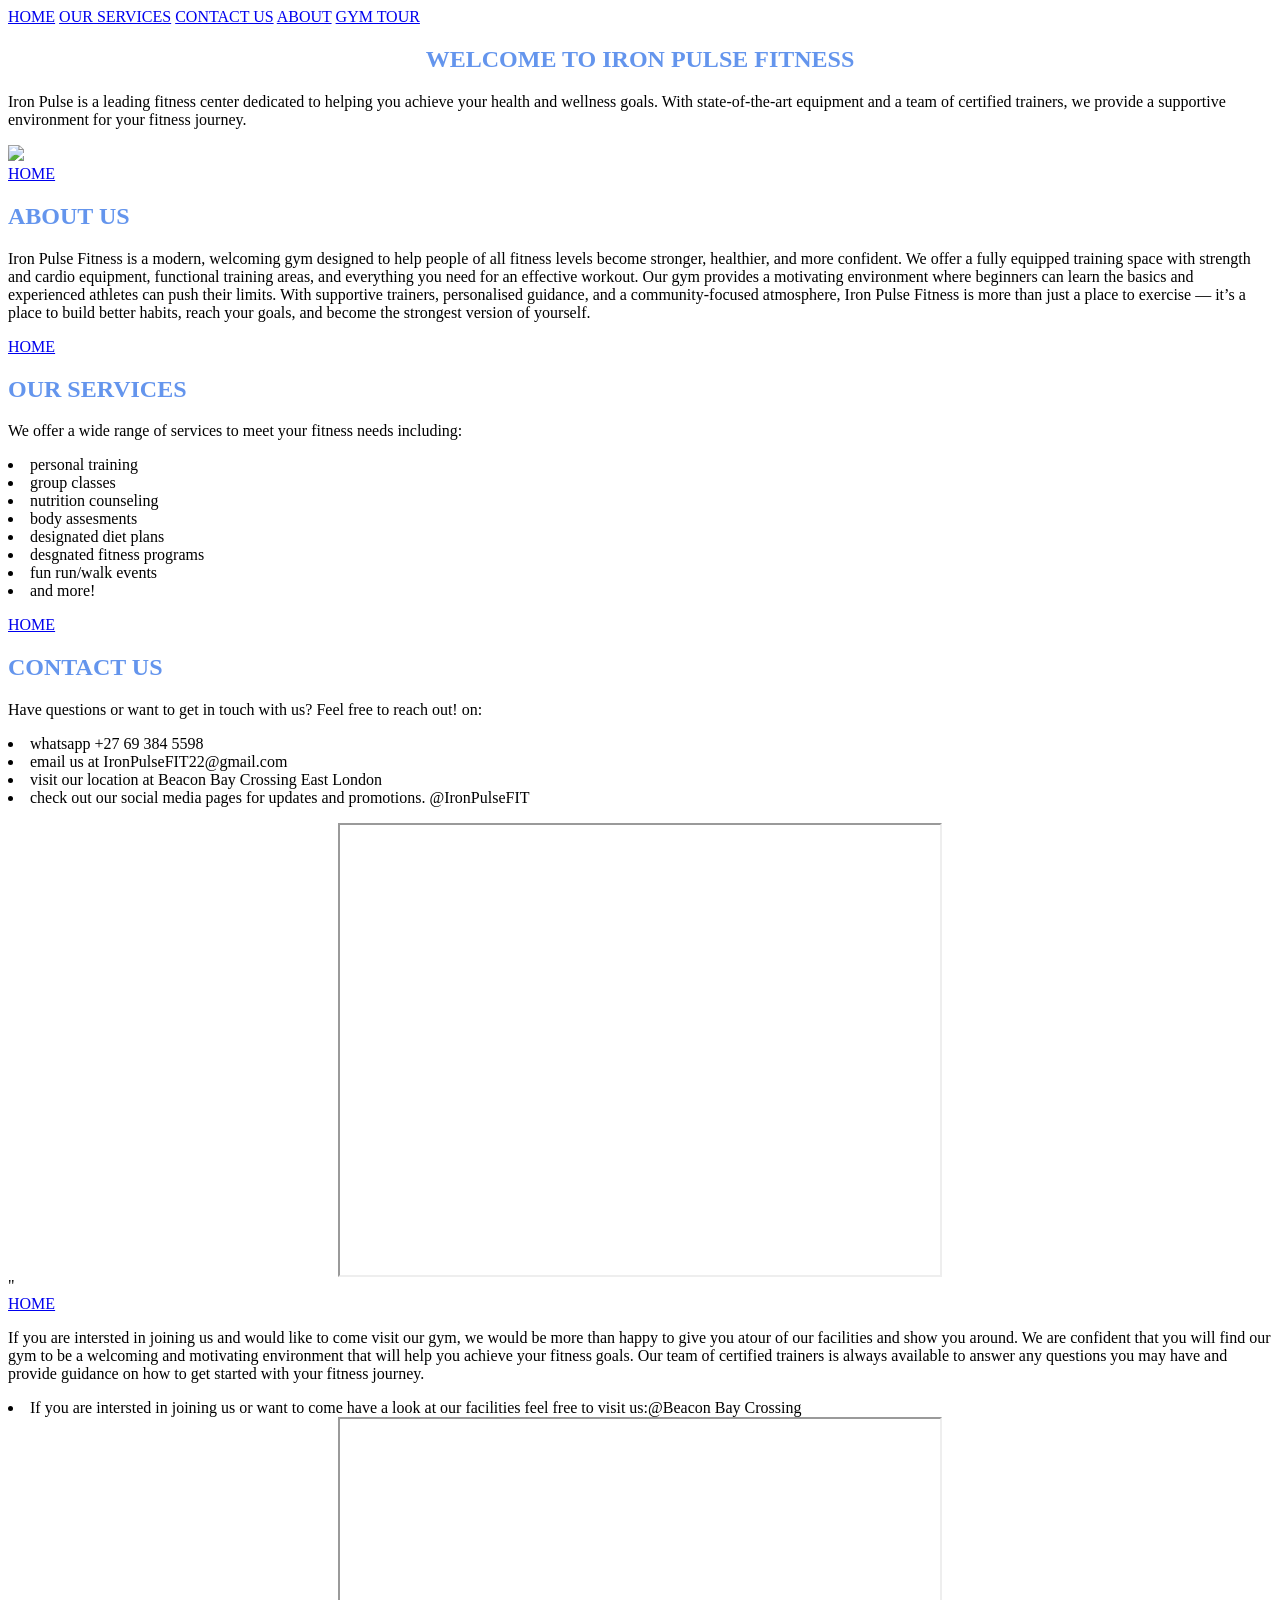
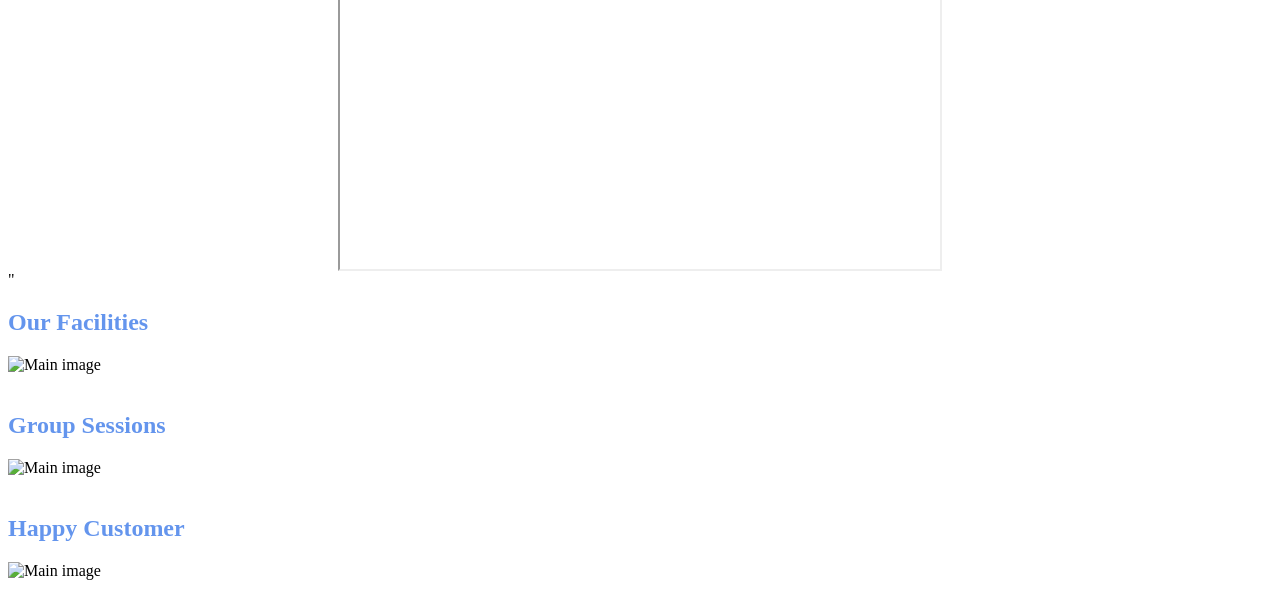
==== index.html @ a39a0e3c "added files and folders" ====
<!DOCTYPE html>
<html lang="en">
<head>
    <meta charset="UTF-8">
    <meta name="viewport" content="width=device-width, initial-scale=1.0">
    <title>Document</title>
</head>
<body>
    <a href="./Home.html">HOME</a>
        <a href="./Services.html">OUR SERVICES</a>
        <a href="./Contact.html">CONTACT US</a>
        <a href="./ABOUT.html">ABOUT</a>
        <a href="./Gallery.html">GYM TOUR</a>
    </nav>
    </header>
    <!-- Main Section-->
     <main>
        <!--First section-->
        <section>
            <h1 style="color:cornflowerblue; text-align:center;">WELCOME TO IRON PULSE FITNESS</h1>

            <!--THIS IS THE MAIN WELCOME SECTION, WHERE I GIVE A BRIEF INTRODUCTION TO THE GYM-->

            <P>
               Iron Pulse is a leading fitness center dedicated to helping you achieve your health and wellness goals.
               With state-of-the-art equipment and a team of certified trainers,
               we provide a supportive environment for your fitness journey.

            </P>
            
            <!-- THIS IS AN IMAGE SECTION-->

             <img src="./Assets/07-hadkaur_gym-website-design-915x518.jpg">
        </section>

        <a href="./Home.html">HOME</a>

    <!--THIS SECTION IS ABOUT IRON PULSE FITNESS AND A LITTLE MORE INSIGHT ABOUT US-->

    <section>
    <h1 style="color:cornflowerblue; text-align:left;">ABOUT US</h1>
            <p>Iron Pulse Fitness is a modern,
                welcoming gym designed to help people of all fitness levels become stronger, 
                healthier, and more confident. We offer a fully equipped training space with strength and cardio equipment, 
                functional training areas, and everything you need for an effective workout. 
                Our gym provides a motivating environment where beginners can learn the basics 
                and experienced athletes can push their limits. With supportive trainers, 
                personalised guidance, and a community-focused atmosphere, 
                Iron Pulse Fitness is more than just a place to exercise — it’s a place to build better habits, 
                reach your goals, and become the strongest version of yourself.

            </p>
    </section>

              <a href="./Home.html">HOME</a>

    <!--THIS OURE SERVICES SECTION WHERE THE SERVICES THAT THE HAS TO OFFER-->

      <section>
            <h2 style="color:cornflowerblue; text-align:left;">OUR SERVICES</h2>
            <p>We offer a wide range of services to meet your fitness needs
                including:
               <li> personal training</li>
                <li>group classes</li>
                <li>nutrition counseling</li>
                <li>body assesments</li>
                <li>designated diet plans</li>
                <li>desgnated fitness programs</li>
                <li>fun run/walk events</li>
                <li>and more!</li>
                </p>
        </section>

         <a href="./Home.html">HOME</a>

    <!--THIS IS THE CONTACT US SECTION WHERE PEOPLE CAN REACH OUT TO US FOR ANY ASSITANCE OR ENQUIRIES-->
    
     <h2 style="color:cornflowerblue; text-align:left;">CONTACT US</h2>
            <p>Have questions or want to get in touch with us? Feel free to reach out!
               on: 
               <li>whatsapp +27 69 384 5598</li>
               <li>email us at IronPulseFIT22@gmail.com</li>
               <li> visit our location at Beacon Bay Crossing East London</li>
               <li>check out our social media pages for updates and promotions. @IronPulseFIT</li>
            </p>

    <section>
             <iframe style="display: block; block; margin: 0 auto;"src="https://www.google.com/maps/embed?pb=!1m18!1m12!1m3!1d3347.9754800215655!2d27.92615427539147!3d-32.951656772141156!2m3!1f0!2f0!3f0!3m2!1i1024!2i768!4f13.1!3m3!1m2!1s0x1e671ffee28d0d19%3A0x44535fe489efca98!2sBeacon%20Bay%20Crossing!5e0!3m2!1sen!2sza!4v1786691310080!5m2!1sen!2sza"
       width="600" height="450" style="border:0;" allowfullscreen="" loading="lazy"
        referrerpolicy="strict-origin-when-cross-origin"></iframe>"
    </section>
    <body>
    <a href="./Home.html">HOME</a>

    <!--THIS IS THE GALLERY SECTION WHERE WE SHOWCASE OUR FACILITIES AND ACTIVITIES AND SOMEETHING FOR THE CUSTOMERS TO LOOK AT-->
    <!--THIS PICTURE ARE NOT REAL AS THE SCENARIO I CHOSE IS MADE UP-->

    <section> 
      <p>If you are intersted in joining us and would like to come visit our gym, 
         we would be more than happy to give you atour of our facilities and show you around. 
         We are confident that you will find our gym to be a welcoming 
         and motivating environment that will help you achieve your fitness goals. 
         Our team of certified trainers is always available to answer any questions you may have 
         and provide guidance on how to get started with your fitness journey.
      </p>
    </section>

    <li> If you are intersted in joining us or want to come have a look at our facilities feel free to visit us:@Beacon Bay Crossing</li>
  
    <section> 

      <iframe style="display: block; block; margin: 0 auto;"src="https://www.google.com/maps/embed?pb=!1m18!1m12!1m3!1d3347.9754800215655!2d27.92615427539147!3d-32.951656772141156!2m3!1f0!2f0!3f0!3m2!1i1024!2i768!4f13.1!3m3!1m2!1s0x1e671ffee28d0d19%3A0x44535fe489efca98!2sBeacon%20Bay%20Crossing!5e0!3m2!1sen!2sza!4v1786691310080!5m2!1sen!2sza"
       width="600" height="450" style="border:0;" allowfullscreen="" loading="lazy"
        referrerpolicy="strict-origin-when-cross-origin"></iframe>"
    </section>

    <section>

    </section>

    <section>
        <h2 style="color:cornflowerblue; text-align:left;"> Our Facilities</h2>
     <img src="./Assets/gym-pictures-sgt7k4d788zbg9ca.jpg"alt="Main image" width="75%" height="50%">
    </section>
     <br>

     <section>
        <h2 style="color:cornflowerblue; text-align:left;"> Group Sessions</h2>
     <img src="./Assets/istockphoto-1207041834-612x612.jpg"alt="Main image" width="75%" height="50%">
     </section>
</br>

     <section>
        <h2 style="color:cornflowerblue; text-align:left;"> Happy Customer</h2>
     <img src="./Assets/922787-gym-hd-wallpaper-and-background.jpg"alt="Main image" width="75%" height="50%">
     </section>
</br>

    
</body>

        
       
       
    
</body>
</html>
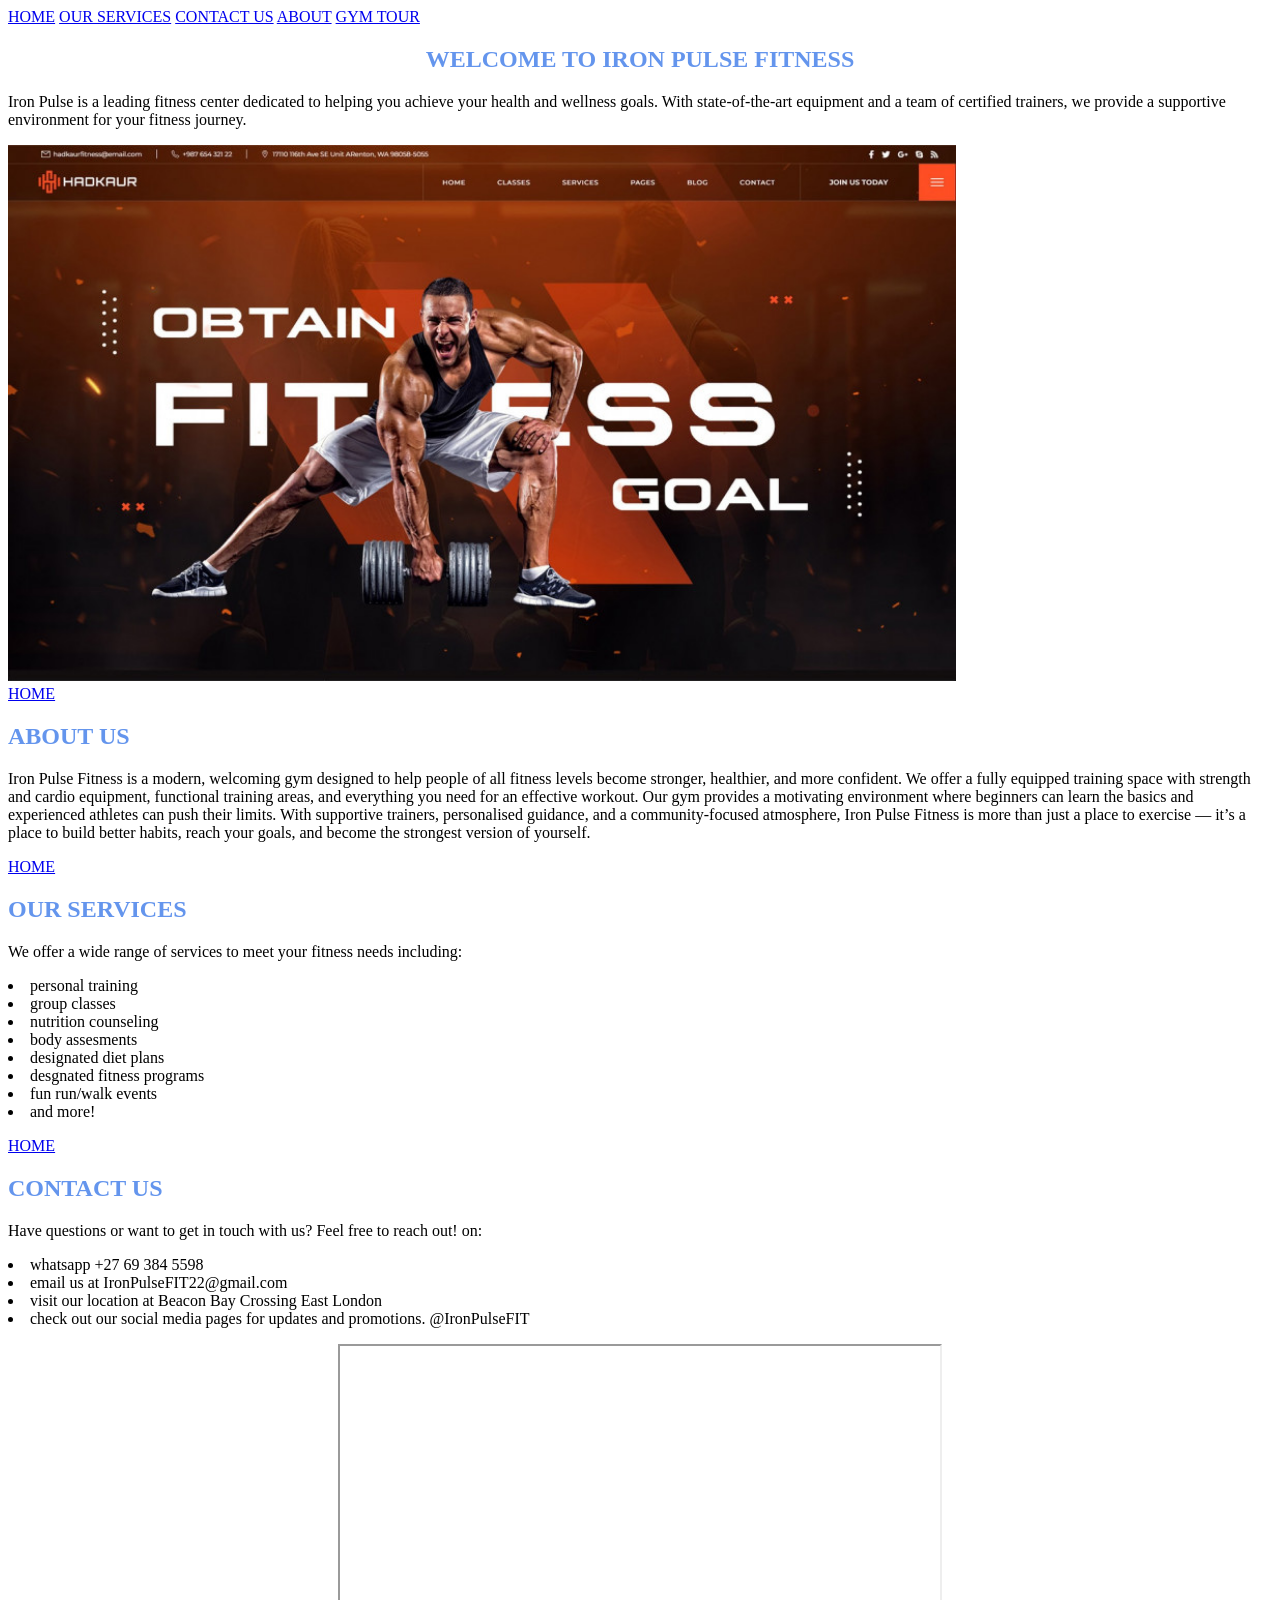
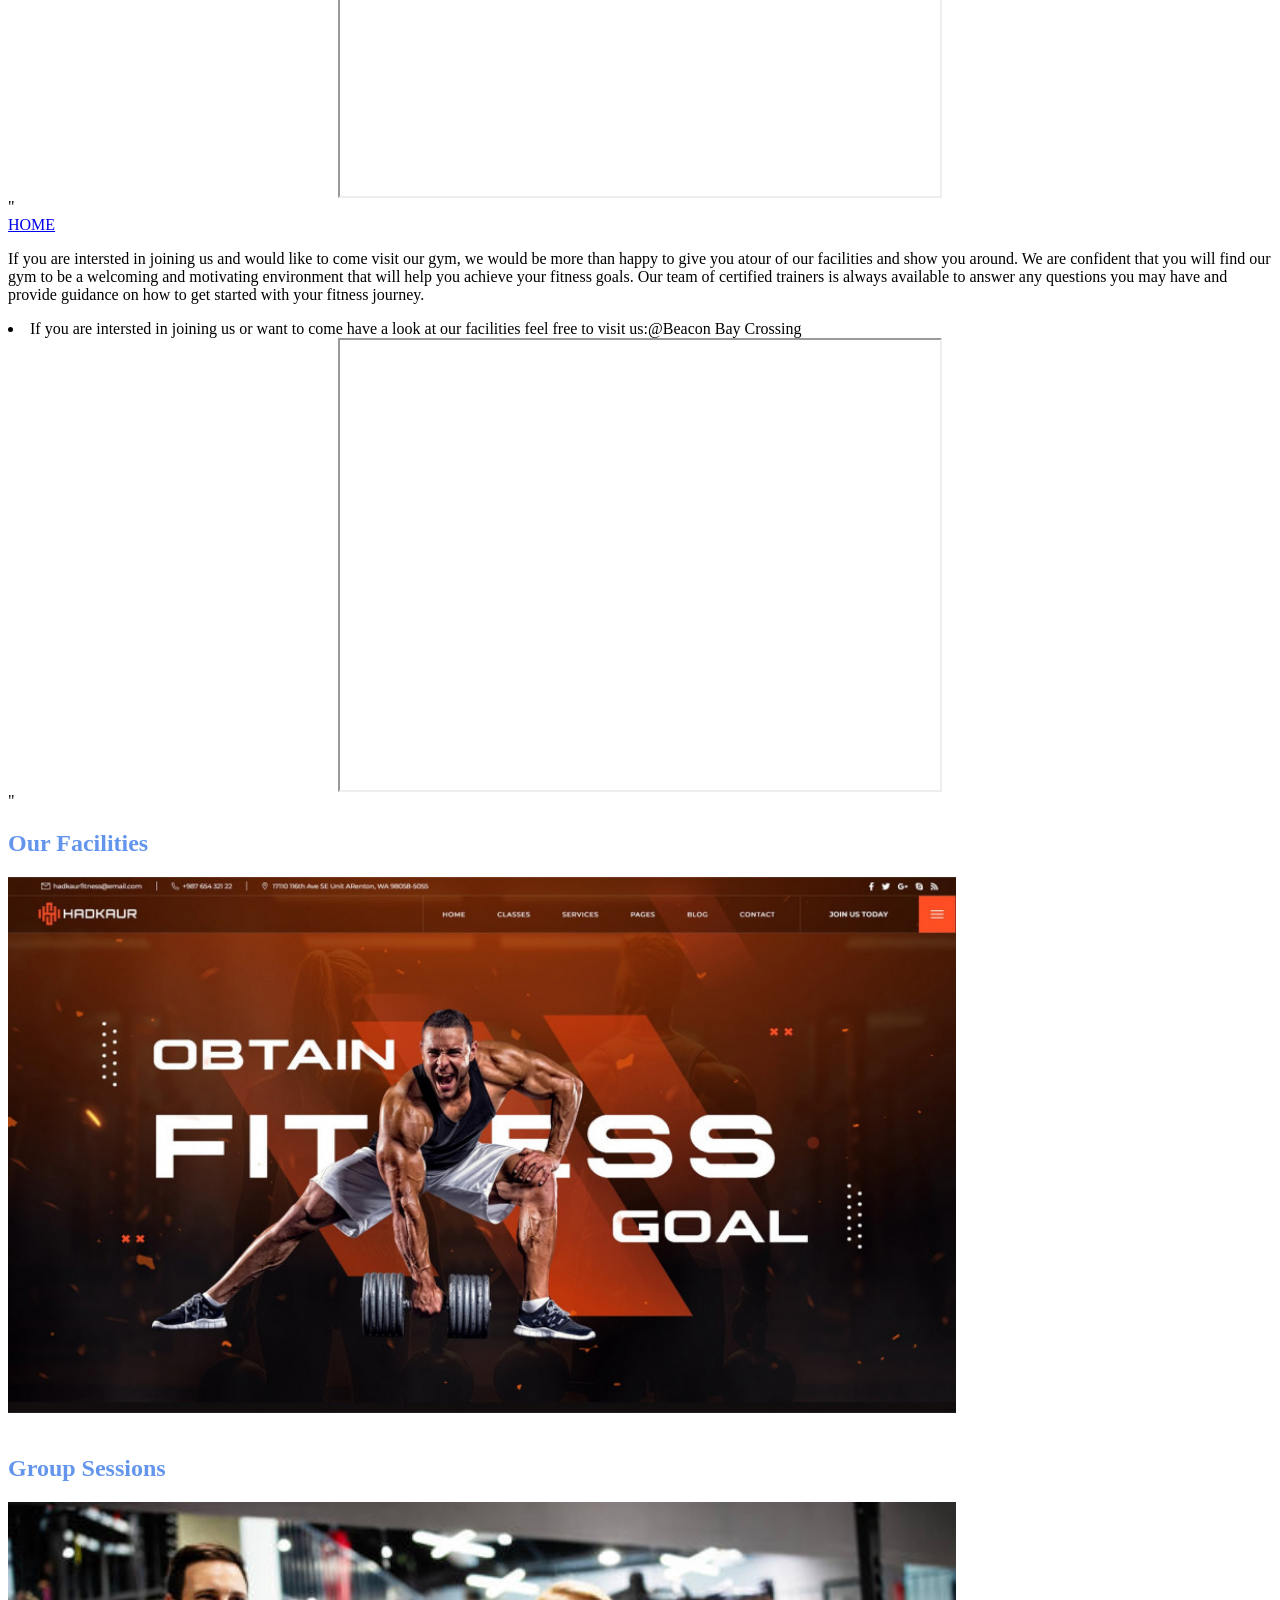
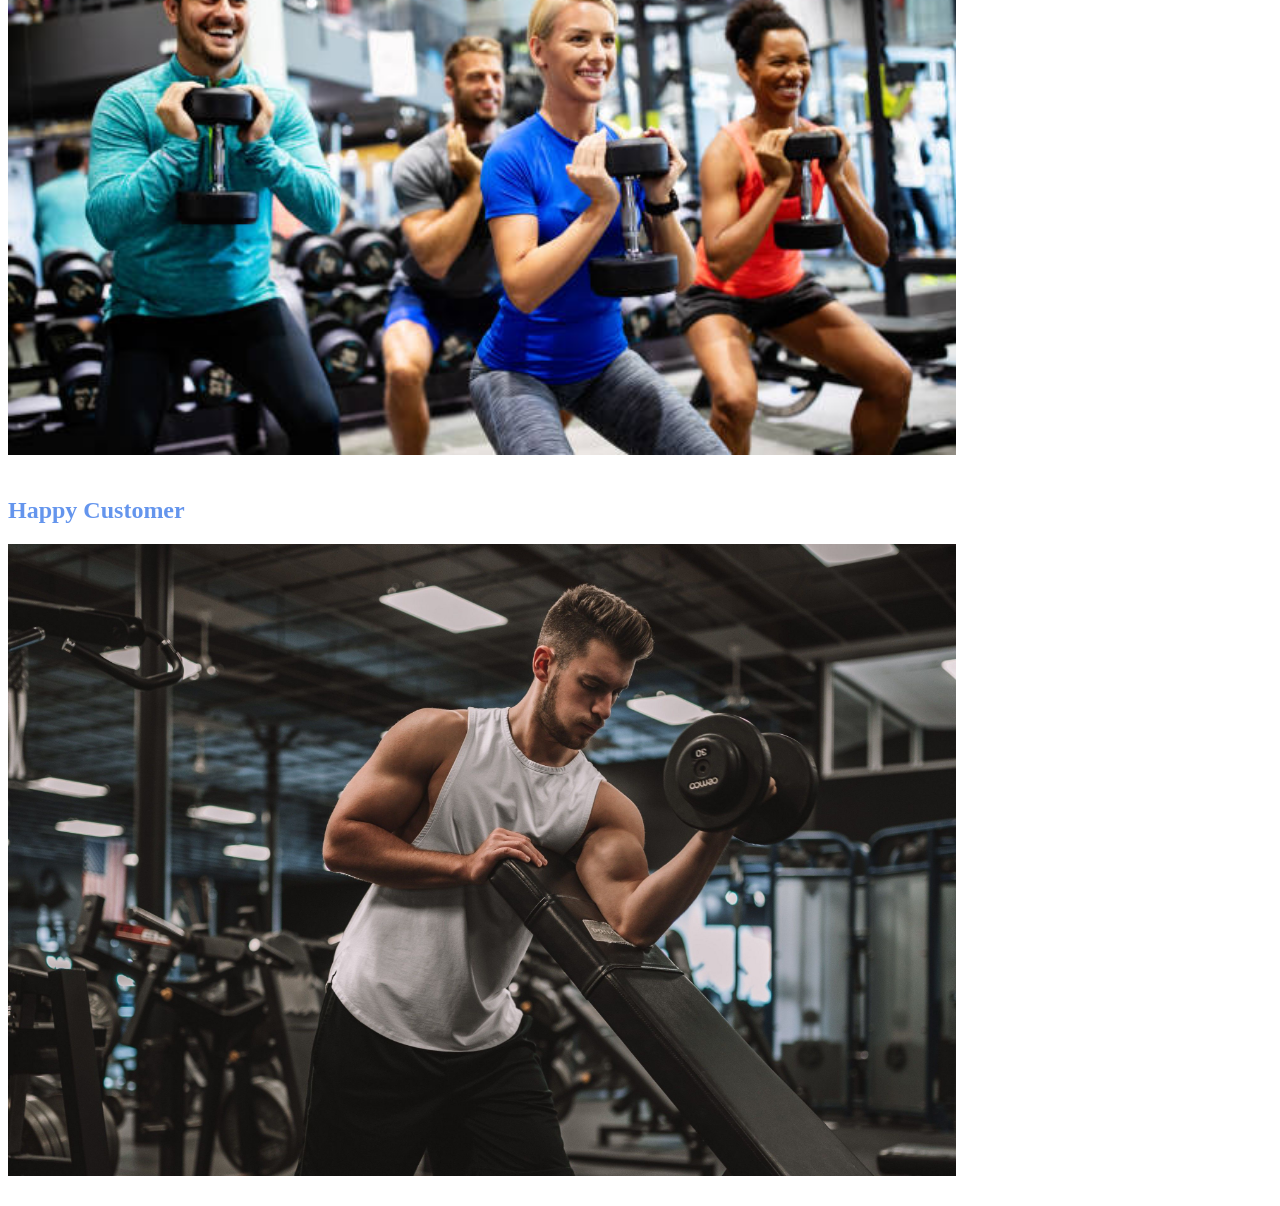
==== commit 8ee68d71: "changing link path" ====
--- a/index.html
+++ b/index.html
@@ -6,11 +6,11 @@
     <title>Document</title>
 </head>
 <body>
-    <a href="./Home.html">HOME</a>
-        <a href="./Services.html">OUR SERVICES</a>
-        <a href="./Contact.html">CONTACT US</a>
-        <a href="./ABOUT.html">ABOUT</a>
-        <a href="./Gallery.html">GYM TOUR</a>
+    <a href="./pages/home.html">HOME</a>
+        <a href="./pages/services.html">OUR SERVICES</a>
+        <a href="./pages/contact.html">CONTACT US</a>
+        <a href="./pages/about.html">ABOUT</a>
+        <a href="./pages/gallery.html">GYM TOUR</a>
     </nav>
     </header>
     <!-- Main Section-->
@@ -30,7 +30,7 @@
             
             <!-- THIS IS AN IMAGE SECTION-->
 
-             <img src="./Assets/07-hadkaur_gym-website-design-915x518.jpg">
+             <img src="./Assets/images/07-hadkaur_gym-website-design-915x518.jpg" alt="Main image" width="75%" height="50%">
         </section>
 
         <a href="./Home.html">HOME</a>
@@ -52,7 +52,7 @@
             </p>
     </section>
 
-              <a href="./Home.html">HOME</a>
+              <a href="./pages/home.html">HOME</a>
 
     <!--THIS OURE SERVICES SECTION WHERE THE SERVICES THAT THE HAS TO OFFER-->
 
@@ -71,7 +71,7 @@
                 </p>
         </section>
 
-         <a href="./Home.html">HOME</a>
+         <a href="./pages/home.html">HOME</a>
 
     <!--THIS IS THE CONTACT US SECTION WHERE PEOPLE CAN REACH OUT TO US FOR ANY ASSITANCE OR ENQUIRIES-->
     
@@ -90,7 +90,7 @@
         referrerpolicy="strict-origin-when-cross-origin"></iframe>"
     </section>
     <body>
-    <a href="./Home.html">HOME</a>
+    <a href="./pages/home.html">HOME</a>
 
     <!--THIS IS THE GALLERY SECTION WHERE WE SHOWCASE OUR FACILITIES AND ACTIVITIES AND SOMEETHING FOR THE CUSTOMERS TO LOOK AT-->
     <!--THIS PICTURE ARE NOT REAL AS THE SCENARIO I CHOSE IS MADE UP-->
@@ -120,19 +120,19 @@
 
     <section>
         <h2 style="color:cornflowerblue; text-align:left;"> Our Facilities</h2>
-     <img src="./Assets/gym-pictures-sgt7k4d788zbg9ca.jpg"alt="Main image" width="75%" height="50%">
+     <img src="./Assets/images/07-hadkaur_gym-website-design-915x518.jpg" alt="Main image" width="75%" height="50%">
     </section>
      <br>
 
      <section>
         <h2 style="color:cornflowerblue; text-align:left;"> Group Sessions</h2>
-     <img src="./Assets/istockphoto-1207041834-612x612.jpg"alt="Main image" width="75%" height="50%">
+     <img src="./Assets/images/istockphoto-1207041834-612x612.jpg"alt="Main image" width="75%" height="50%">
      </section>
 </br>
 
      <section>
         <h2 style="color:cornflowerblue; text-align:left;"> Happy Customer</h2>
-     <img src="./Assets/922787-gym-hd-wallpaper-and-background.jpg"alt="Main image" width="75%" height="50%">
+     <img src="./Assets/images/922787-gym-hd-wallpaper-and-background.jpg"alt="Main image" width="75%" height="50%">
      </section>
 </br>
 
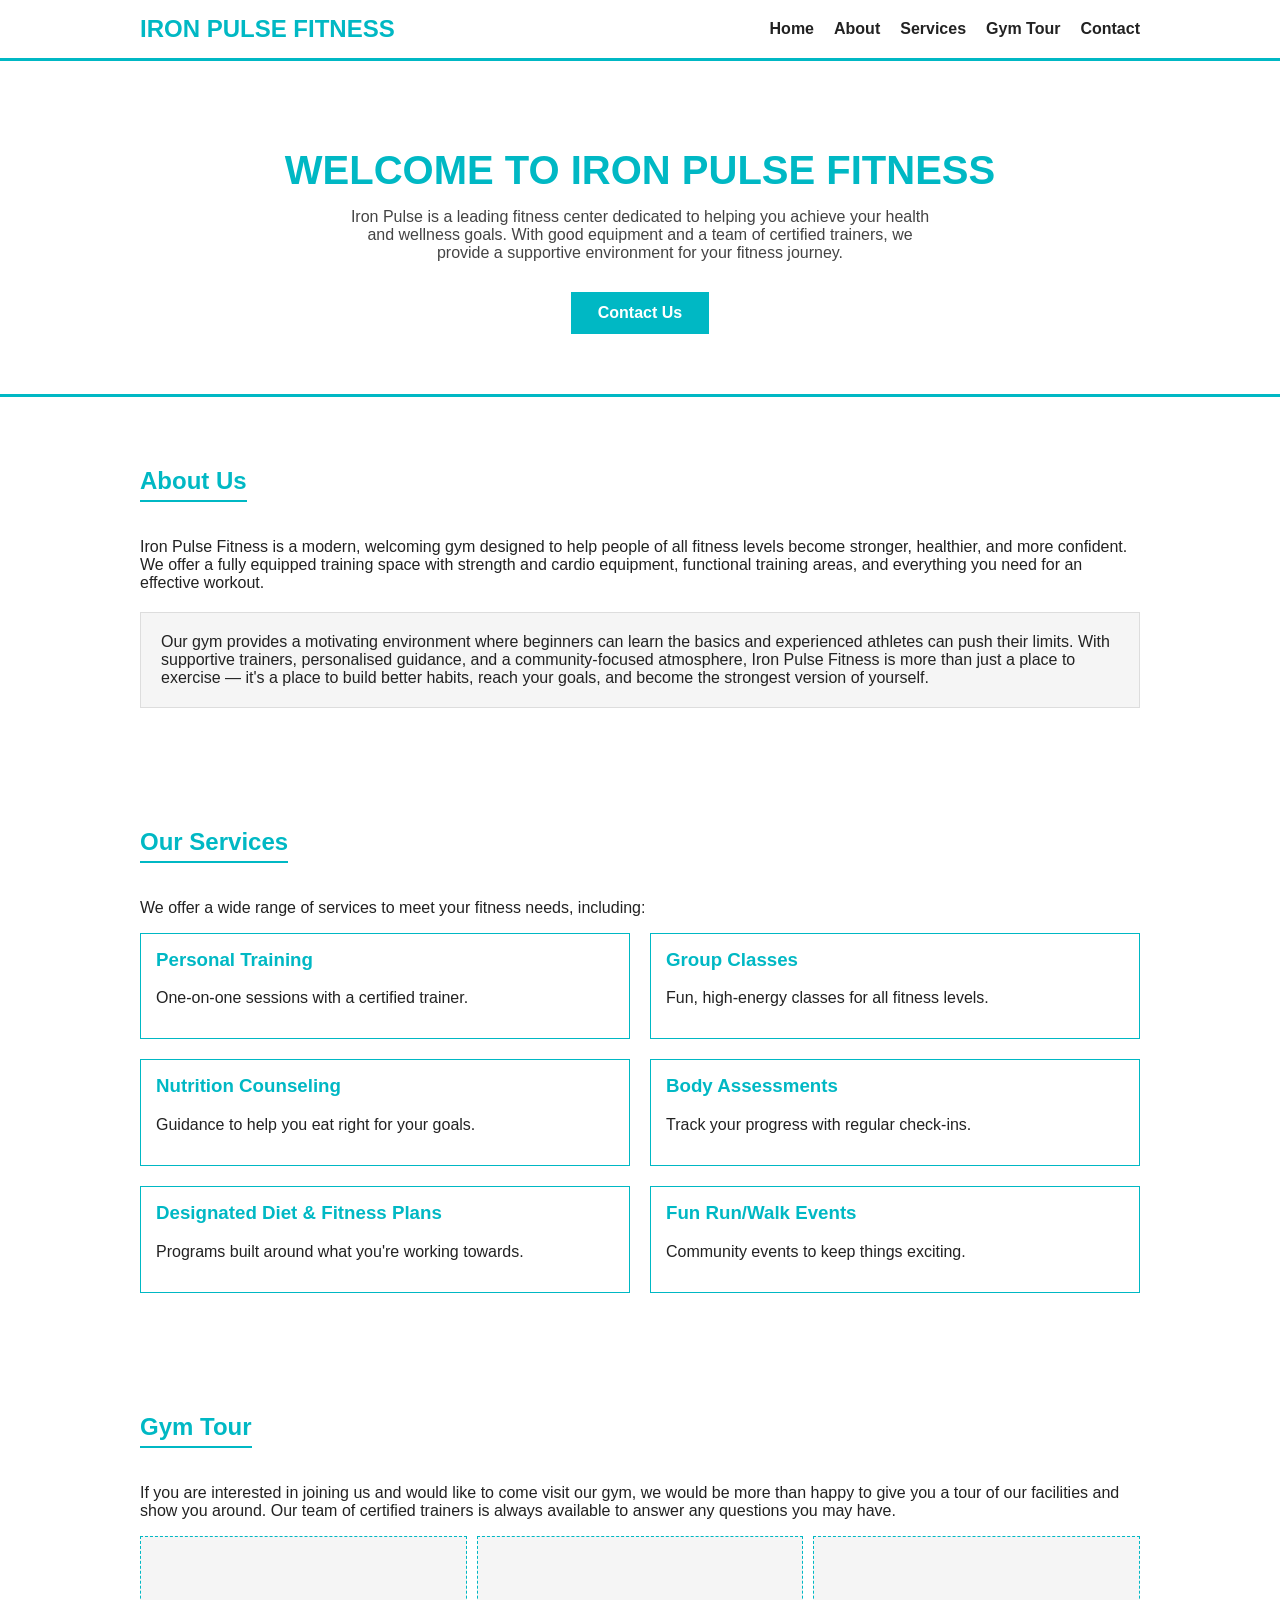
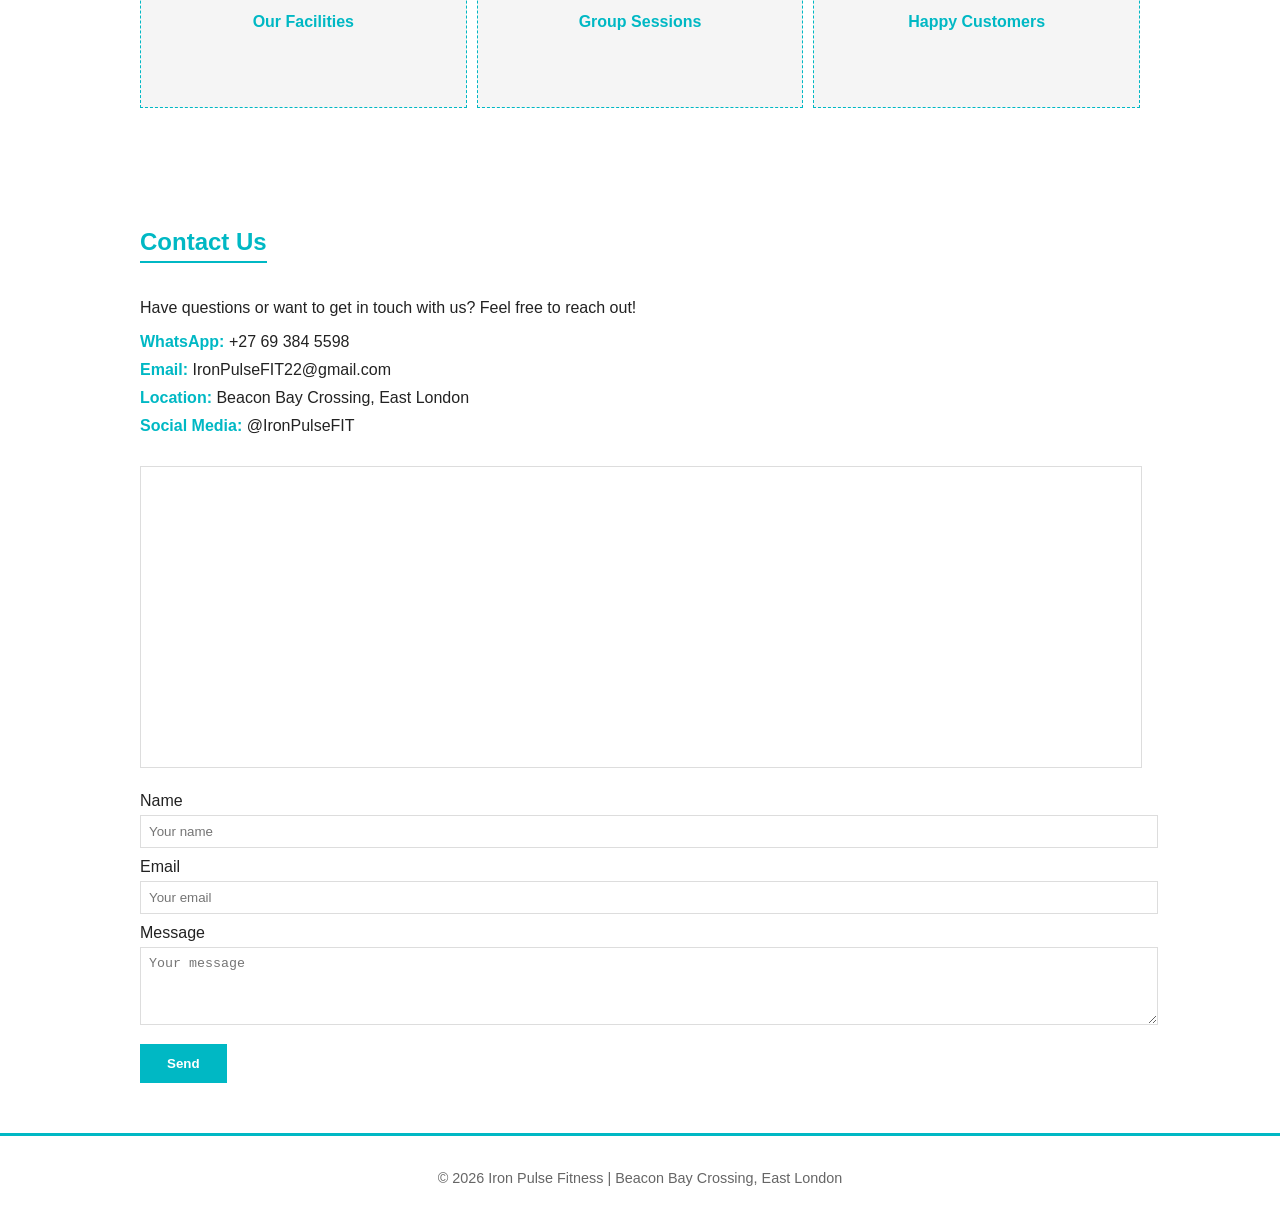
==== commit 26a2a90a: "Added stylesheet and linked to pages" ====
--- a/index.html
+++ b/index.html
@@ -4,144 +4,115 @@
     <meta charset="UTF-8">
     <meta name="viewport" content="width=device-width, initial-scale=1.0">
     <title>Document</title>
+    <link href="./assets/css/style.css" rel="stylesheet">
 </head>
+
 <body>
-    <a href="./pages/home.html">HOME</a>
-        <a href="./pages/services.html">OUR SERVICES</a>
-        <a href="./pages/contact.html">CONTACT US</a>
-        <a href="./pages/about.html">ABOUT</a>
-        <a href="./pages/gallery.html">GYM TOUR</a>
-    </nav>
-    </header>
-    <!-- Main Section-->
-     <main>
-        <!--First section-->
-        <section>
-            <h1 style="color:cornflowerblue; text-align:center;">WELCOME TO IRON PULSE FITNESS</h1>
 
-            <!--THIS IS THE MAIN WELCOME SECTION, WHERE I GIVE A BRIEF INTRODUCTION TO THE GYM-->
+<header>
+  <nav>
+    <h2>IRON PULSE FITNESS</h2>
+    <ul>
+      <li><a href="./home.html">Home</a></li>
+      <li><a href="./about.html">About</a></li>
+      <li><a href="./services.html" class="active">Services</a></li>
+      <li><a href="./gallery.html">Gym Tour</a></li>
+      <li><a href="./contact.html">Contact</a></li>
+    </ul>
+  </nav>
+</header>
 
-            <P>
-               Iron Pulse is a leading fitness center dedicated to helping you achieve your health and wellness goals.
-               With state-of-the-art equipment and a team of certified trainers,
-               we provide a supportive environment for your fitness journey.
+<div class="hero" id="home">
+  <h1>WELCOME TO IRON PULSE FITNESS</h1>
+  <p>Iron Pulse is a leading fitness center dedicated to helping you achieve your health and wellness goals.
+     With good equipment and a team of certified trainers, we provide a supportive environment for your fitness journey.</p>
+  <a href="#contact" class="btn">Contact Us</a>
+</div>
 
-            </P>
-            
-            <!-- THIS IS AN IMAGE SECTION-->
+<section id="about">
+  <h2 class="section-title">About Us</h2>
+  <p>Iron Pulse Fitness is a modern, welcoming gym designed to help people of all fitness levels become stronger, healthier, and more confident. 
+    We offer a fully equipped training space with strength and cardio equipment, functional training areas, 
+    and everything you need for an effective workout.</p>
+  <div class="about-box">
+    <p style="margin:0;">Our gym provides a motivating environment where beginners can learn the basics 
+      and experienced athletes can push their limits. With supportive trainers, personalised guidance, 
+      and a community-focused atmosphere, Iron Pulse Fitness is more than just a place to exercise — 
+      it's a place to build better habits, reach your goals, and become the strongest version of yourself.</p>
+  </div>
+</section>
 
-             <img src="./Assets/images/07-hadkaur_gym-website-design-915x518.jpg" alt="Main image" width="75%" height="50%">
-        </section>
+<section id="services">
+  <h2 class="section-title">Our Services</h2>
+  <p>We offer a wide range of services to meet your fitness needs, including:</p>
+  <div class="services">
+    <div class="service-card">
+      <h3>Personal Training</h3>
+      <p>One-on-one sessions with a certified trainer.</p>
+    </div>
+    <div class="service-card">
+      <h3>Group Classes</h3>
+      <p>Fun, high-energy classes for all fitness levels.</p>
+    </div>
+    <div class="service-card">
+      <h3>Nutrition Counseling</h3>
+      <p>Guidance to help you eat right for your goals.</p>
+    </div>
+    <div class="service-card">
+      <h3>Body Assessments</h3>
+      <p>Track your progress with regular check-ins.</p>
+    </div>
+    <div class="service-card">
+      <h3>Designated Diet & Fitness Plans</h3>
+      <p>Programs built around what you're working towards.</p>
+    </div>
+    <div class="service-card">
+      <h3>Fun Run/Walk Events</h3>
+      <p>Community events to keep things exciting.</p>
+    </div>
+  </div>
+</section>
 
-        <a href="./Home.html">HOME</a>
+<section id="gallery">
+  <h2 class="section-title">Gym Tour</h2>
+  <p>If you are interested in joining us and would like to come visit our gym, we would be more than happy to give you a tour of our facilities and show you around. Our team of certified trainers is always available to answer any questions you may have.</p>
+  <div class="gallery-grid">
+    <div>Our Facilities</div>
+    <div>Group Sessions</div>
+    <div>Happy Customers</div>
+  </div>
+</section>
 
-    <!--THIS SECTION IS ABOUT IRON PULSE FITNESS AND A LITTLE MORE INSIGHT ABOUT US-->
+<section id="contact">
+  <h2 class="section-title">Contact Us</h2>
+  <p>Have questions or want to get in touch with us? Feel free to reach out!</p>
+  <ul class="contact-info">
+    <li><b>WhatsApp:</b> +27 69 384 5598</li>
+    <li><b>Email:</b> IronPulseFIT22@gmail.com</li>
+    <li><b>Location:</b> Beacon Bay Crossing, East London</li>
+    <li><b>Social Media:</b> @IronPulseFIT</li>
+  </ul>
 
-    <section>
-    <h1 style="color:cornflowerblue; text-align:left;">ABOUT US</h1>
-            <p>Iron Pulse Fitness is a modern,
-                welcoming gym designed to help people of all fitness levels become stronger, 
-                healthier, and more confident. We offer a fully equipped training space with strength and cardio equipment, 
-                functional training areas, and everything you need for an effective workout. 
-                Our gym provides a motivating environment where beginners can learn the basics 
-                and experienced athletes can push their limits. With supportive trainers, 
-                personalised guidance, and a community-focused atmosphere, 
-                Iron Pulse Fitness is more than just a place to exercise — it’s a place to build better habits, 
-                reach your goals, and become the strongest version of yourself.
+  <iframe src="https://www.google.com/maps/embed?pb=!1m18!1m12!1m3!1d3347.9754800215655!2d27.92615427539147!3d-32.951656772141156!2m3!1f0!2f0!3f0!3m2!1i1024!2i768!4f13.1!3m3!1m2!1s0x1e671ffee28d0d19%3A0x44535fe489efca98!2sBeacon%20Bay%20Crossing!5e0!3m2!1sen!2sza!4v1786691310080!5m2!1sen!2sza"
+    loading="lazy" referrerpolicy="strict-origin-when-cross-origin" title="Iron Pulse Fitness location"></iframe>
 
-            </p>
-    </section>
+  <form onsubmit="return false;">
+    <label for="name">Name</label>
+    <input type="text" id="name" placeholder="Your name">
 
-              <a href="./pages/home.html">HOME</a>
+    <label for="email">Email</label>
+    <input type="email" id="email" placeholder="Your email">
 
-    <!--THIS OURE SERVICES SECTION WHERE THE SERVICES THAT THE HAS TO OFFER-->
+    <label for="msg">Message</label>
+    <textarea id="msg" rows="4" placeholder="Your message"></textarea>
 
-      <section>
-            <h2 style="color:cornflowerblue; text-align:left;">OUR SERVICES</h2>
-            <p>We offer a wide range of services to meet your fitness needs
-                including:
-               <li> personal training</li>
-                <li>group classes</li>
-                <li>nutrition counseling</li>
-                <li>body assesments</li>
-                <li>designated diet plans</li>
-                <li>desgnated fitness programs</li>
-                <li>fun run/walk events</li>
-                <li>and more!</li>
-                </p>
-        </section>
+    <button type="submit" class="btn">Send</button>
+  </form>
+</section>
 
-         <a href="./pages/home.html">HOME</a>
+<footer>
+  <p>&copy; 2026 Iron Pulse Fitness | Beacon Bay Crossing, East London</p>
+</footer>
 
-    <!--THIS IS THE CONTACT US SECTION WHERE PEOPLE CAN REACH OUT TO US FOR ANY ASSITANCE OR ENQUIRIES-->
-    
-     <h2 style="color:cornflowerblue; text-align:left;">CONTACT US</h2>
-            <p>Have questions or want to get in touch with us? Feel free to reach out!
-               on: 
-               <li>whatsapp +27 69 384 5598</li>
-               <li>email us at IronPulseFIT22@gmail.com</li>
-               <li> visit our location at Beacon Bay Crossing East London</li>
-               <li>check out our social media pages for updates and promotions. @IronPulseFIT</li>
-            </p>
-
-    <section>
-             <iframe style="display: block; block; margin: 0 auto;"src="https://www.google.com/maps/embed?pb=!1m18!1m12!1m3!1d3347.9754800215655!2d27.92615427539147!3d-32.951656772141156!2m3!1f0!2f0!3f0!3m2!1i1024!2i768!4f13.1!3m3!1m2!1s0x1e671ffee28d0d19%3A0x44535fe489efca98!2sBeacon%20Bay%20Crossing!5e0!3m2!1sen!2sza!4v1786691310080!5m2!1sen!2sza"
-       width="600" height="450" style="border:0;" allowfullscreen="" loading="lazy"
-        referrerpolicy="strict-origin-when-cross-origin"></iframe>"
-    </section>
-    <body>
-    <a href="./pages/home.html">HOME</a>
-
-    <!--THIS IS THE GALLERY SECTION WHERE WE SHOWCASE OUR FACILITIES AND ACTIVITIES AND SOMEETHING FOR THE CUSTOMERS TO LOOK AT-->
-    <!--THIS PICTURE ARE NOT REAL AS THE SCENARIO I CHOSE IS MADE UP-->
-
-    <section> 
-      <p>If you are intersted in joining us and would like to come visit our gym, 
-         we would be more than happy to give you atour of our facilities and show you around. 
-         We are confident that you will find our gym to be a welcoming 
-         and motivating environment that will help you achieve your fitness goals. 
-         Our team of certified trainers is always available to answer any questions you may have 
-         and provide guidance on how to get started with your fitness journey.
-      </p>
-    </section>
-
-    <li> If you are intersted in joining us or want to come have a look at our facilities feel free to visit us:@Beacon Bay Crossing</li>
-  
-    <section> 
-
-      <iframe style="display: block; block; margin: 0 auto;"src="https://www.google.com/maps/embed?pb=!1m18!1m12!1m3!1d3347.9754800215655!2d27.92615427539147!3d-32.951656772141156!2m3!1f0!2f0!3f0!3m2!1i1024!2i768!4f13.1!3m3!1m2!1s0x1e671ffee28d0d19%3A0x44535fe489efca98!2sBeacon%20Bay%20Crossing!5e0!3m2!1sen!2sza!4v1786691310080!5m2!1sen!2sza"
-       width="600" height="450" style="border:0;" allowfullscreen="" loading="lazy"
-        referrerpolicy="strict-origin-when-cross-origin"></iframe>"
-    </section>
-
-    <section>
-
-    </section>
-
-    <section>
-        <h2 style="color:cornflowerblue; text-align:left;"> Our Facilities</h2>
-     <img src="./Assets/images/07-hadkaur_gym-website-design-915x518.jpg" alt="Main image" width="75%" height="50%">
-    </section>
-     <br>
-
-     <section>
-        <h2 style="color:cornflowerblue; text-align:left;"> Group Sessions</h2>
-     <img src="./Assets/images/istockphoto-1207041834-612x612.jpg"alt="Main image" width="75%" height="50%">
-     </section>
-</br>
-
-     <section>
-        <h2 style="color:cornflowerblue; text-align:left;"> Happy Customer</h2>
-     <img src="./Assets/images/922787-gym-hd-wallpaper-and-background.jpg"alt="Main image" width="75%" height="50%">
-     </section>
-</br>
-
-    
-</body>
-
-        
-       
-       
-    
 </body>
 </html>
--- a/assets/css/style.css
+++ b/assets/css/style.css
@@ -0,0 +1,174 @@
+ body {
+    margin: 0;
+    background-color: #ffffff;
+    color: #222222;
+    font-family: Verdana, Arial, sans-serif;
+  }
+  header {
+    background-color: #ffffff;
+    border-bottom: 3px solid #00b8c4;
+    padding: 15px 20px;
+  }
+  nav {
+    display: flex;
+    justify-content: space-between;
+    align-items: center;
+    max-width: 1000px;
+    margin: 0 auto;
+  }
+  nav h2 {
+    color: #00b8c4;
+    margin: 0;
+  }
+  nav ul {
+    list-style: none;
+    display: flex;
+    gap: 20px;
+    margin: 0;
+    padding: 0;
+  }
+  nav a {
+    color: #222;
+    text-decoration: none;
+    font-weight: bold;
+  }
+  nav a:hover {
+    color: #00b8c4;
+    text-decoration: underline;
+  }
+
+  .hero {
+    text-align: center;
+    padding: 60px 20px;
+    border-bottom: 3px solid #00b8c4;
+  }
+  .hero h1 {
+    color: #00b8c4;
+    font-size: 2.5em;
+    margin-bottom: 10px;
+  }
+  .hero p {
+    max-width: 600px;
+    margin: 15px auto;
+    color: #444444;
+  }
+  .btn {
+    display: inline-block;
+    background-color: #00b8c4;
+    color: #fff;
+    padding: 10px 25px;
+    margin-top: 15px;
+    text-decoration: none;
+    font-weight: bold;
+    border: 2px solid #00b8c4;
+  }
+  .btn:hover {
+    background-color: #ffffff;
+    color: #00b8c4;
+  }
+
+  section {
+    max-width: 1000px;
+    margin: 0 auto;
+    padding: 50px 20px;
+  }
+  h2.section-title {
+    color: #00b8c4;
+    border-bottom: 2px solid #00b8c4;
+    display: inline-block;
+    padding-bottom: 5px;
+    margin-bottom: 20px;
+  }
+
+  .about-box {
+    background-color: #f5f5f5;
+    border: 1px solid #dddddd;
+    padding: 20px;
+    margin-top: 20px;
+  }
+
+  .services {
+    display: grid;
+    grid-template-columns: 1fr 1fr;
+    gap: 20px;
+  }
+  .service-card {
+    background-color: #ffffff;
+    border: 1px solid #00b8c4;
+    padding: 15px;
+  }
+  .service-card h3 {
+    color: #00b8c4;
+    margin-top: 0;
+  }
+
+  .gallery-grid {
+    display: grid;
+    grid-template-columns: 1fr 1fr 1fr;
+    gap: 10px;
+  }
+  .gallery-grid div {
+    background-color: #f5f5f5;
+    border: 1px dashed #00b8c4;
+    height: 150px;
+    display: flex;
+    align-items: center;
+    justify-content: center;
+    text-align: center;
+    color: #00b8c4;
+    font-weight: bold;
+    padding: 10px;
+  }
+
+  .contact-info {
+    list-style: none;
+    padding: 0;
+  }
+  .contact-info li {
+    margin-bottom: 10px;
+  }
+  .contact-info b {
+    color: #00b8c4;
+  }
+
+  iframe {
+    width: 100%;
+    height: 300px;
+    border: 1px solid #dddddd;
+    margin-top: 15px;
+  }
+
+  form {
+    margin-top: 20px;
+  }
+  form label {
+    display: block;
+    margin-top: 10px;
+    margin-bottom: 5px;
+  }
+  form input, form textarea {
+    width: 100%;
+    padding: 8px;
+    background-color: #ffffff;
+    border: 1px solid #dddddd;
+    color: #222222;
+  }
+  form button {
+    margin-top: 15px;
+  }
+
+  footer {
+    text-align: center;
+    padding: 20px;
+    background-color: #ffffff;
+    border-top: 3px solid #00b8c4;
+    color: #666666;
+    font-size: 0.9em;
+  }
+
+  @media (max-width: 700px) {
+    nav { flex-direction: column; gap: 10px; }
+    nav ul { flex-wrap: wrap; justify-content: center; }
+    .services { grid-template-columns: 1fr; }
+    .gallery-grid { grid-template-columns: 1fr; }
+  }
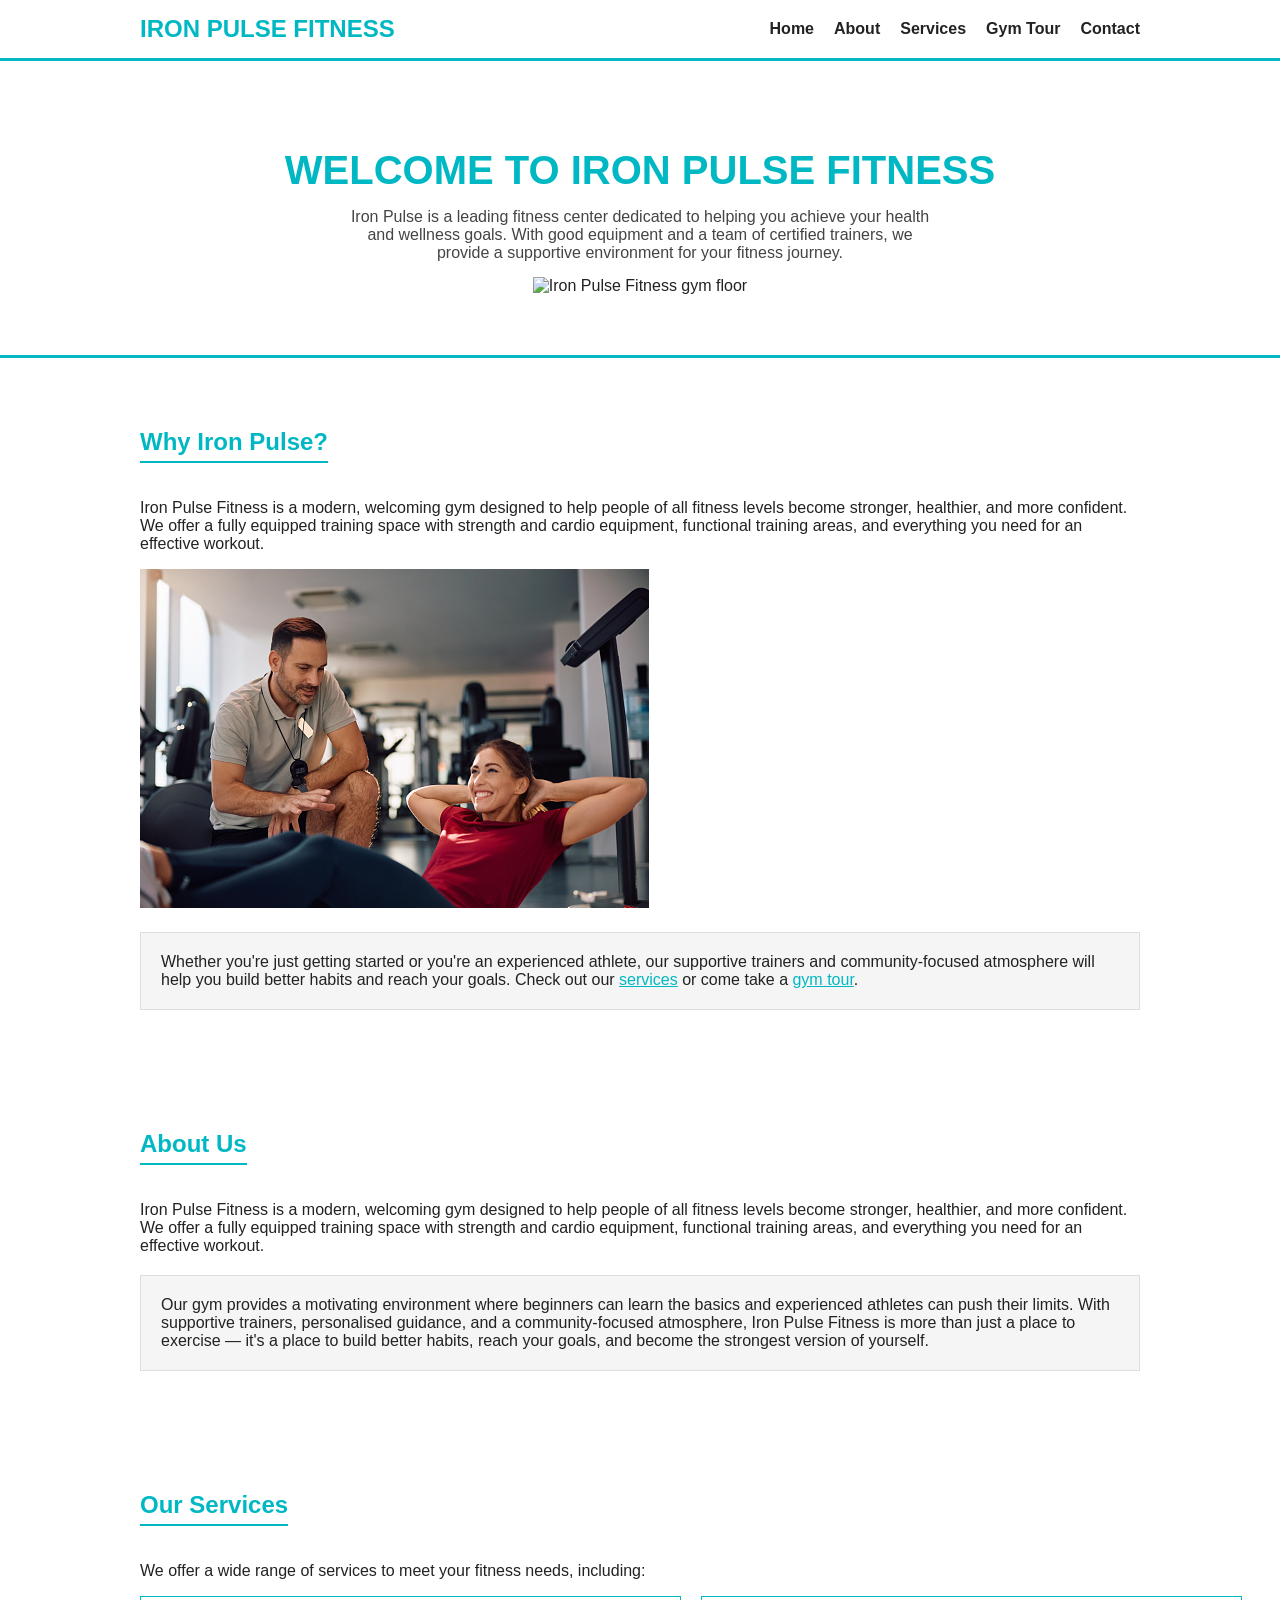
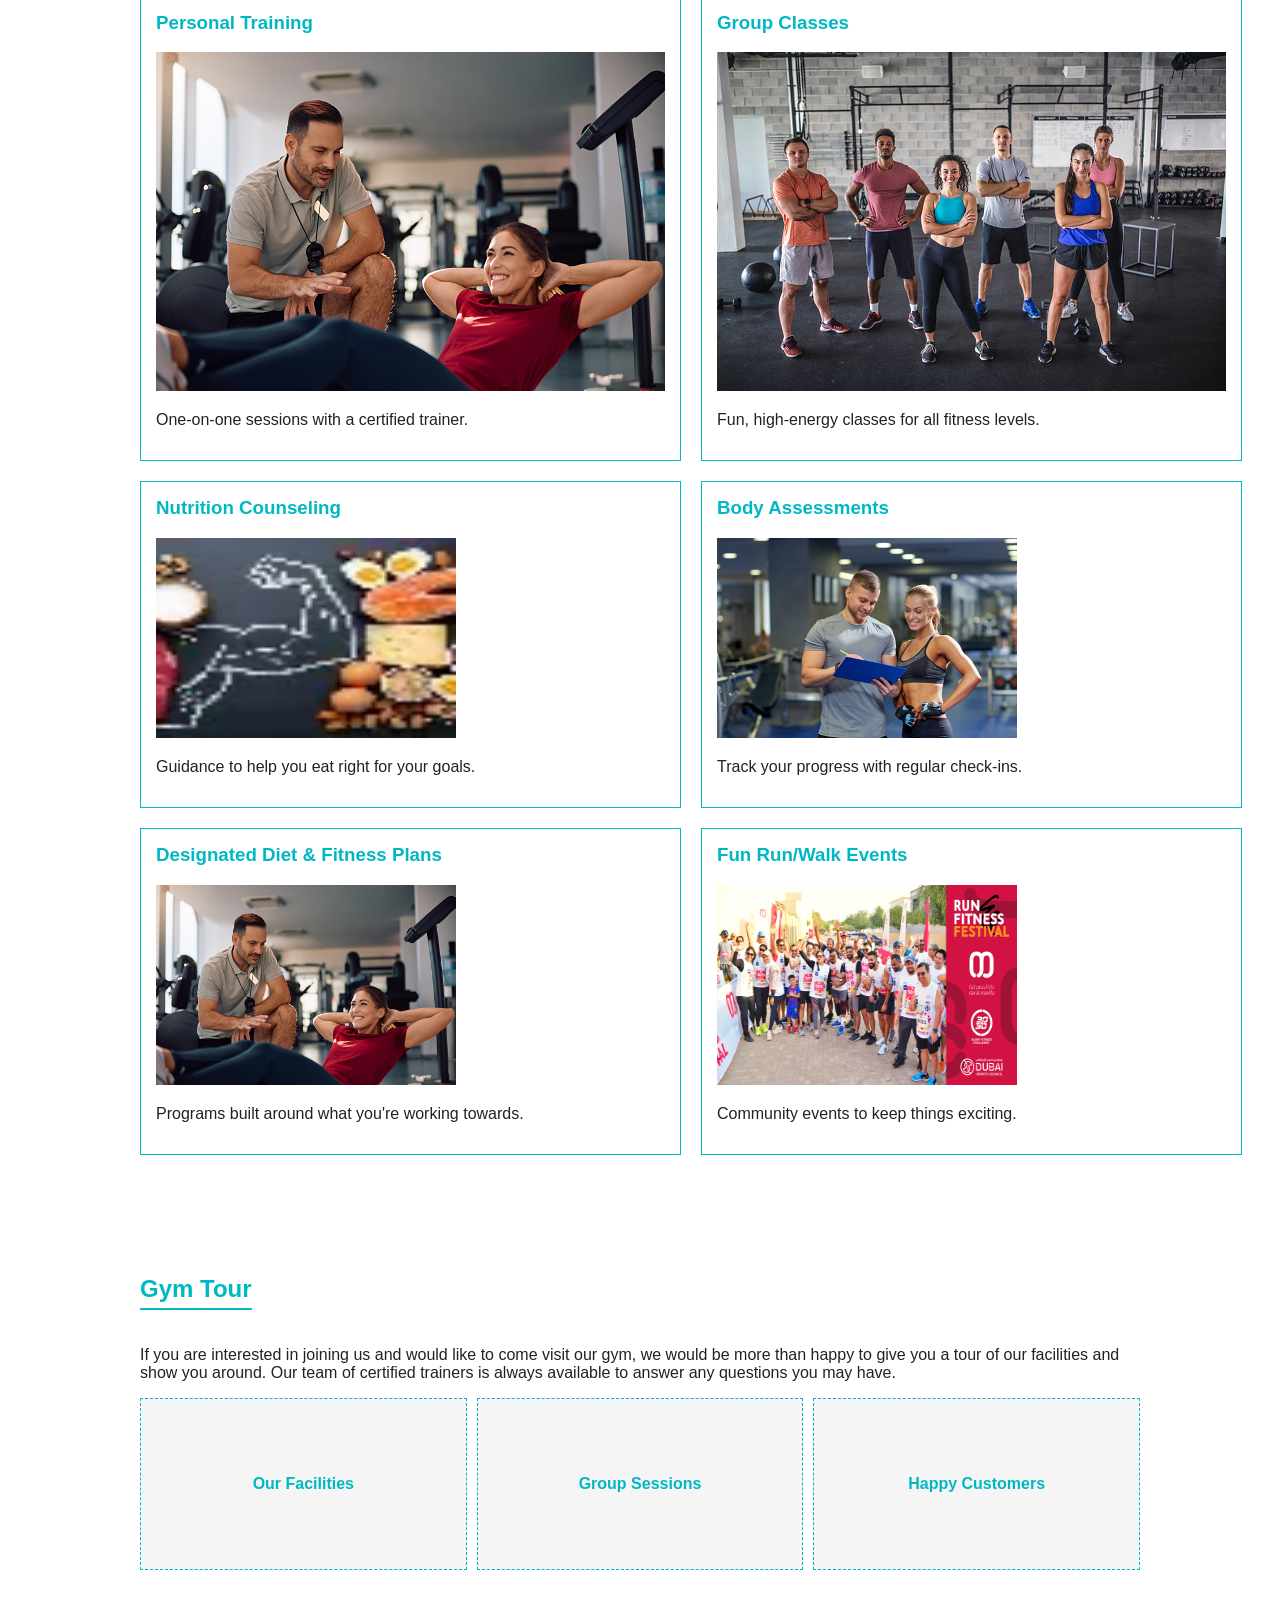
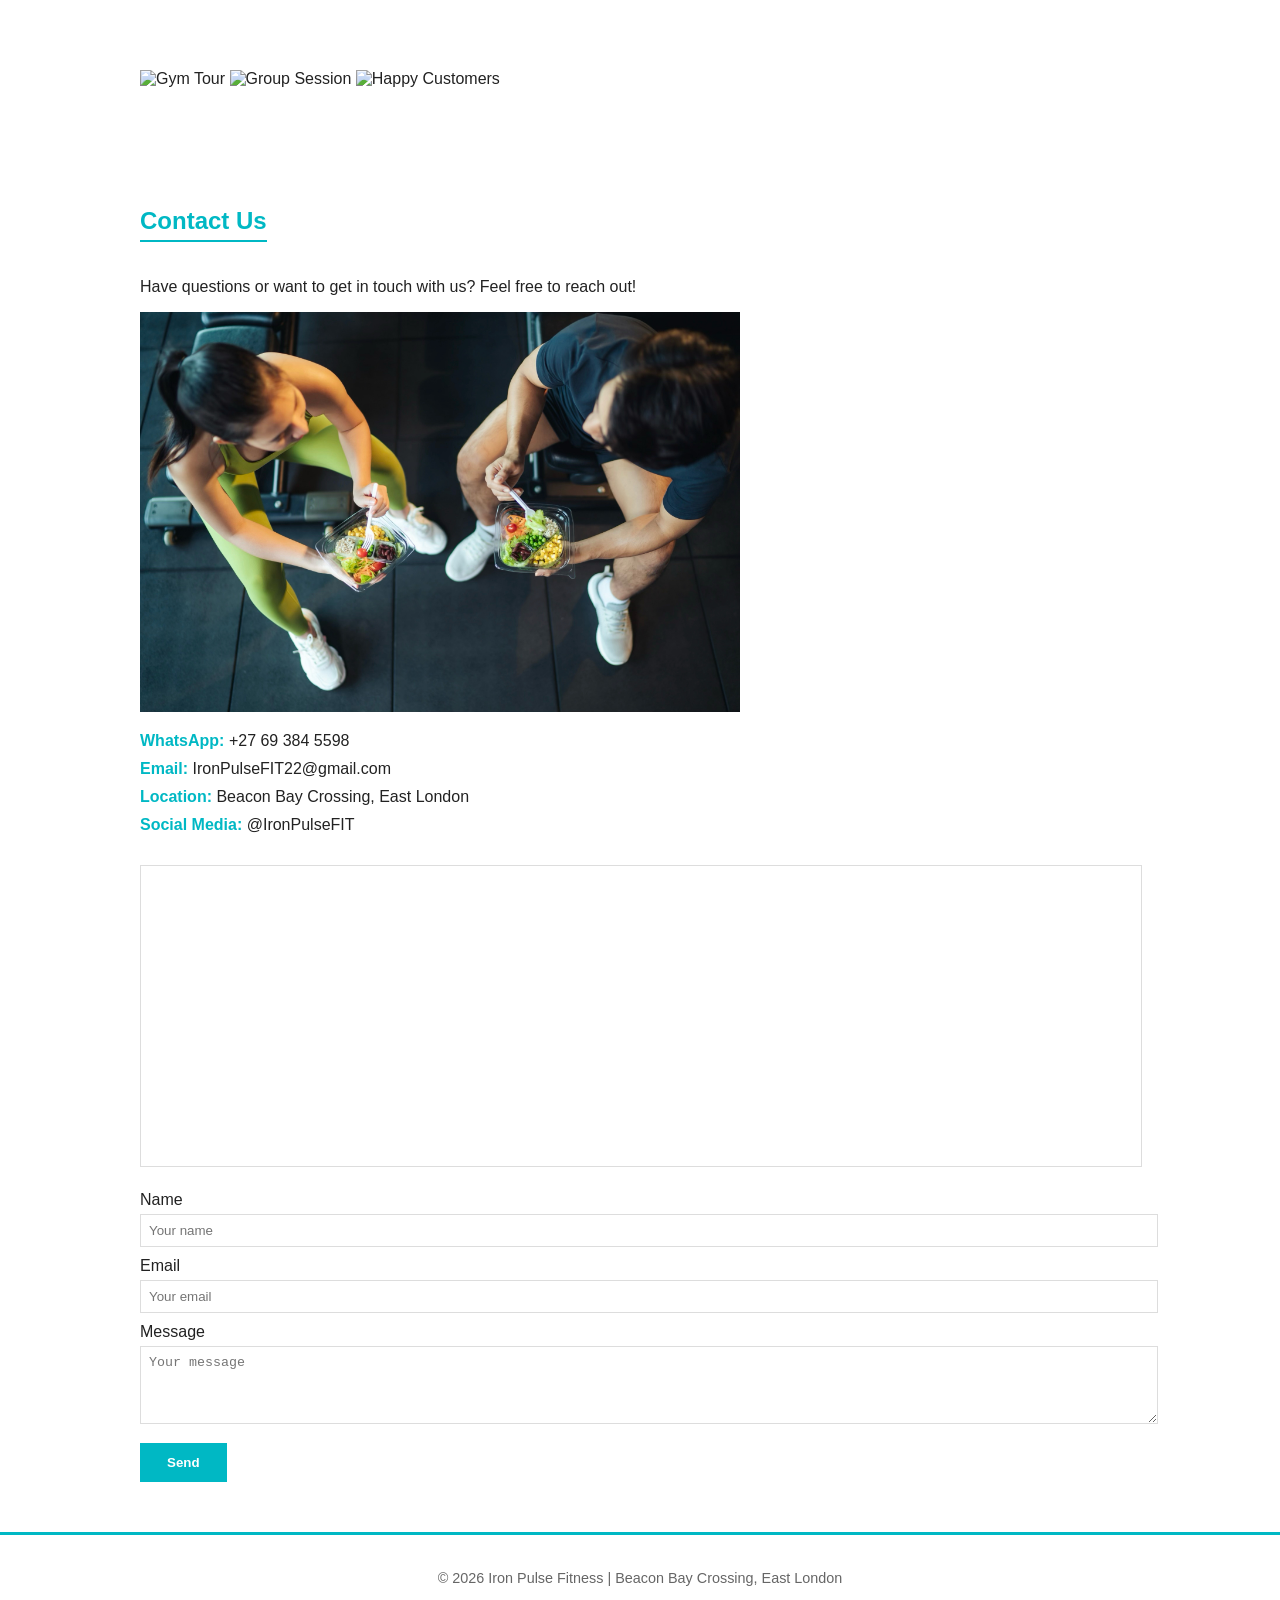
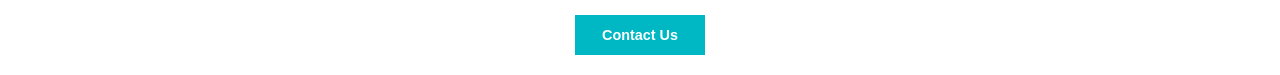
==== commit 350eacc8: "Added images Fixed headings and layout" ====
--- a/index.html
+++ b/index.html
@@ -13,11 +13,11 @@
   <nav>
     <h2>IRON PULSE FITNESS</h2>
     <ul>
-      <li><a href="./home.html">Home</a></li>
-      <li><a href="./about.html">About</a></li>
-      <li><a href="./services.html" class="active">Services</a></li>
-      <li><a href="./gallery.html">Gym Tour</a></li>
-      <li><a href="./contact.html">Contact</a></li>
+      <li><a href="./index.html">Home</a></li>
+      <li><a href="./pages/about.html">About</a></li>
+      <li><a href="./pages/services.html" class="active">Services</a></li>
+      <li><a href="./pages/gallery.html">Gym Tour</a></li>
+      <li><a href="./pages/contact.html">Contact</a></li>
     </ul>
   </nav>
 </header>
@@ -26,8 +26,24 @@
   <h1>WELCOME TO IRON PULSE FITNESS</h1>
   <p>Iron Pulse is a leading fitness center dedicated to helping you achieve your health and wellness goals.
      With good equipment and a team of certified trainers, we provide a supportive environment for your fitness journey.</p>
-  <a href="#contact" class="btn">Contact Us</a>
+  
+    <img src="./assets/images/istockphoto-1207041834-612x612.jpg" alt="Iron Pulse Fitness gym floor" class="hero-img">
+
 </div>
+
+<section>
+  <h2 class="section-title">Why Iron Pulse?</h2>
+  <p>Iron Pulse Fitness is a modern, welcoming gym designed to help people of all fitness levels become stronger, 
+    healthier, and more confident. We offer a fully equipped training space with strength and cardio equipment, functional training areas, and everything you need for an effective workout.</p>
+    <img src="./assets/images/personal training.jpg" alt="Members training at Iron Pulse Fitness" class="page-img">
+  <div class="about-box">
+    <p style="margin:0;">Whether you're just getting started or you're an experienced athlete,
+       our supportive trainers and community-focused atmosphere will help you build better habits and reach your goals.
+        Check out our <a href="./pages/services.html" style="color:#00b8c4;">services</a> or come take a <a href="./pages/gallery.html" style="color:#00b8c4;">gym tour</a>.</p>
+  </div>
+</section>
+
+
 
 <section id="about">
   <h2 class="section-title">About Us</h2>
@@ -42,35 +58,43 @@
   </div>
 </section>
 
-<section id="services">
+<section>
   <h2 class="section-title">Our Services</h2>
   <p>We offer a wide range of services to meet your fitness needs, including:</p>
+  
   <div class="services">
     <div class="service-card">
       <h3>Personal Training</h3>
+      <img src="./assets/images/personal training.jpg" alt="Personal training session">
       <p>One-on-one sessions with a certified trainer.</p>
     </div>
     <div class="service-card">
       <h3>Group Classes</h3>
+      <img src="./assets/images/group fitness.jpg" alt="Group fitness class">
       <p>Fun, high-energy classes for all fitness levels.</p>
     </div>
     <div class="service-card">
       <h3>Nutrition Counseling</h3>
+      <img src="./assets/images/OIP.webp" width="300" height="200" alt="Nutrition counseling">
       <p>Guidance to help you eat right for your goals.</p>
     </div>
     <div class="service-card">
       <h3>Body Assessments</h3>
+      <img src="./assets/images/Personalized-Fitness-Plans-img.jpg" width="300" height="200" alt="Body assessment session">
       <p>Track your progress with regular check-ins.</p>
     </div>
     <div class="service-card">
       <h3>Designated Diet & Fitness Plans</h3>
+      <img src="./assets/images/personal training.jpg" width="300" height="200" alt="Diet and fitness plan">
       <p>Programs built around what you're working towards.</p>
     </div>
     <div class="service-card">
       <h3>Fun Run/Walk Events</h3>
+      <img src="./assets/images/header69034112dce90.jpg" width="300" height="200" alt="Fun run event">
       <p>Community events to keep things exciting.</p>
     </div>
   </div>
+
 </section>
 
 <section id="gallery">
@@ -83,9 +107,18 @@
   </div>
 </section>
 
+<section>
+   <img src="./assets/images/922787-gym-hd-wallpaper-and-background.jpg" alt="Gym Tour" class="gallery-image" width="600" height="400">
+   <img src="./assets/images/gym-pictures-sgt7k4d788zbg9ca.jpg" alt="Group Session" class="gallery-image" width="600" height="400">
+   <img src="./assets/images/istockphoto-1207041834-612x612.jpg" alt="Happy Customers" class="gallery-image">
+</section>
+
 <section id="contact">
   <h2 class="section-title">Contact Us</h2>
   <p>Have questions or want to get in touch with us? Feel free to reach out!</p>
+
+   <img src="./assets/images/05-19-2025-2.jpg" width="600" height="400" alt="Iron Pulse Fitness storefront at Beacon Bay Crossing" class="page-img">
+
   <ul class="contact-info">
     <li><b>WhatsApp:</b> +27 69 384 5598</li>
     <li><b>Email:</b> IronPulseFIT22@gmail.com</li>
@@ -112,6 +145,7 @@
 
 <footer>
   <p>&copy; 2026 Iron Pulse Fitness | Beacon Bay Crossing, East London</p>
+  <a href="contact.html" class="btn">Contact Us</a>
 </footer>
 
 </body>
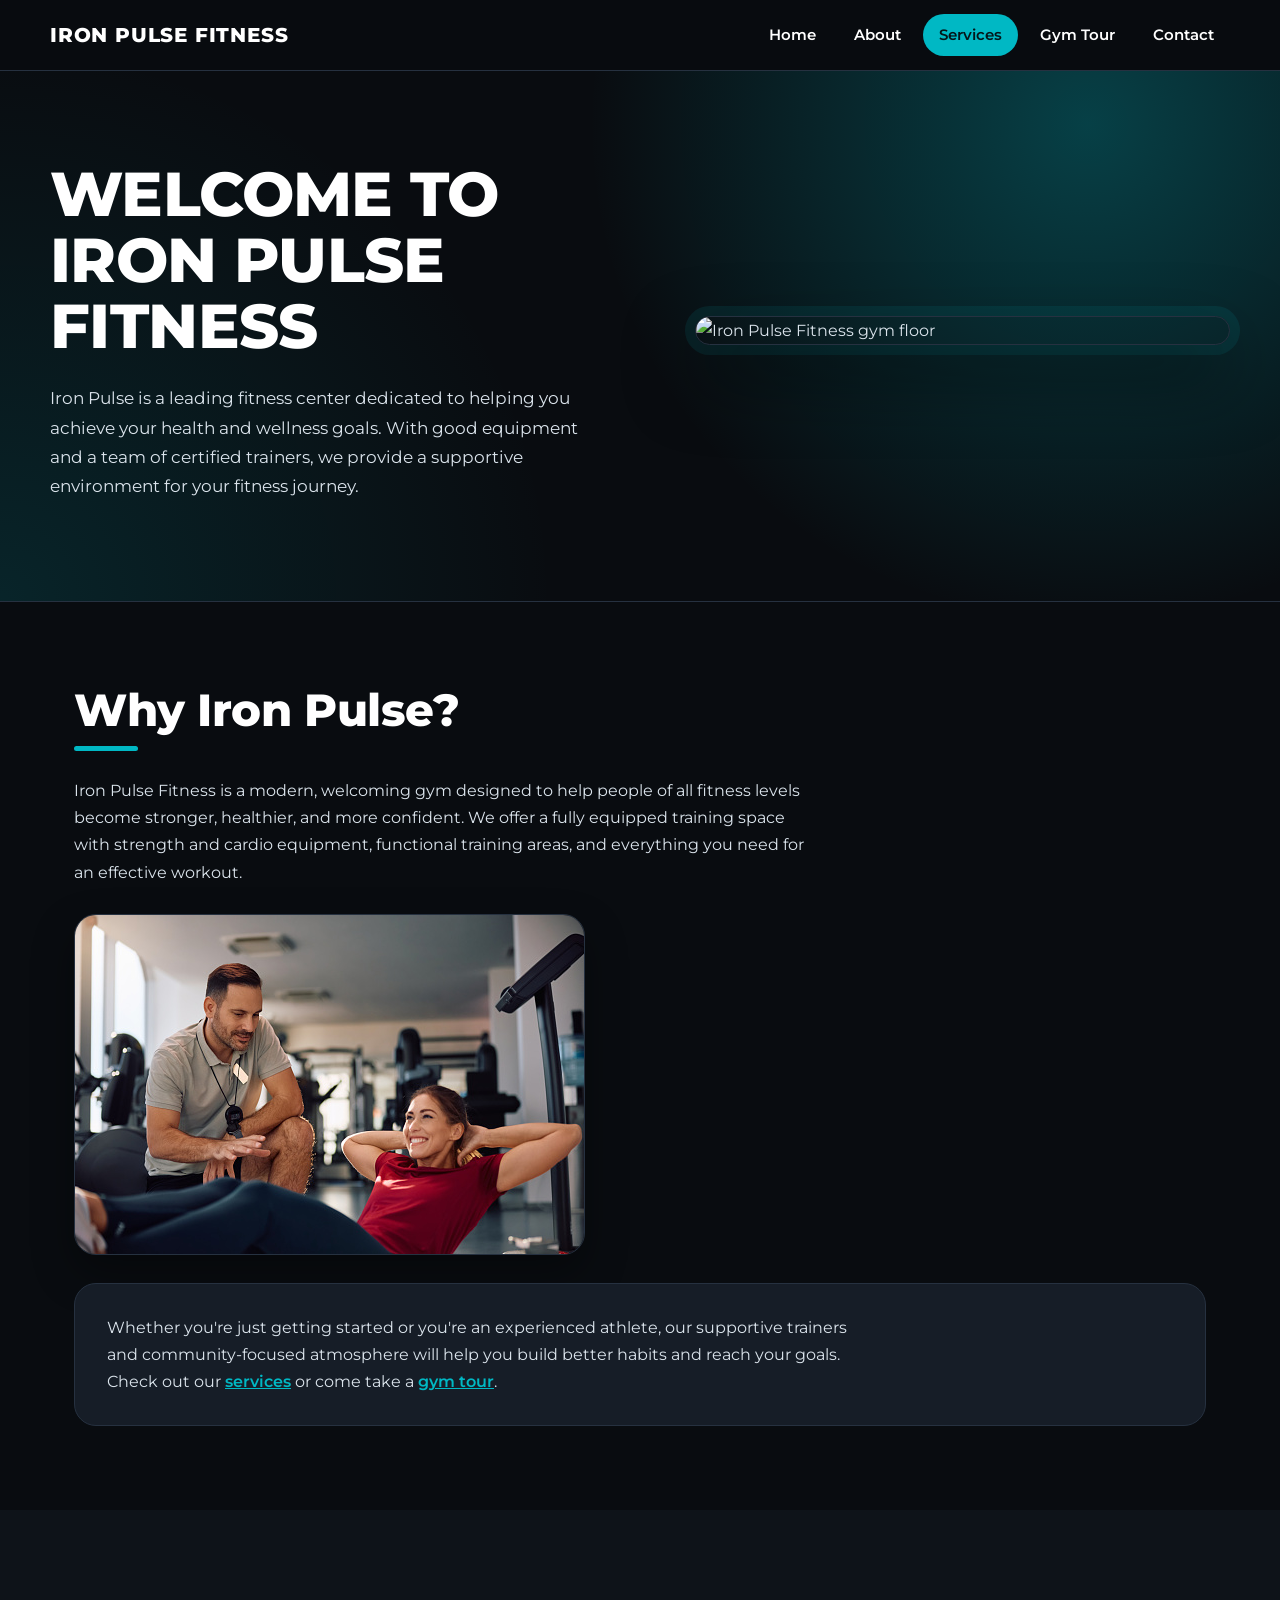
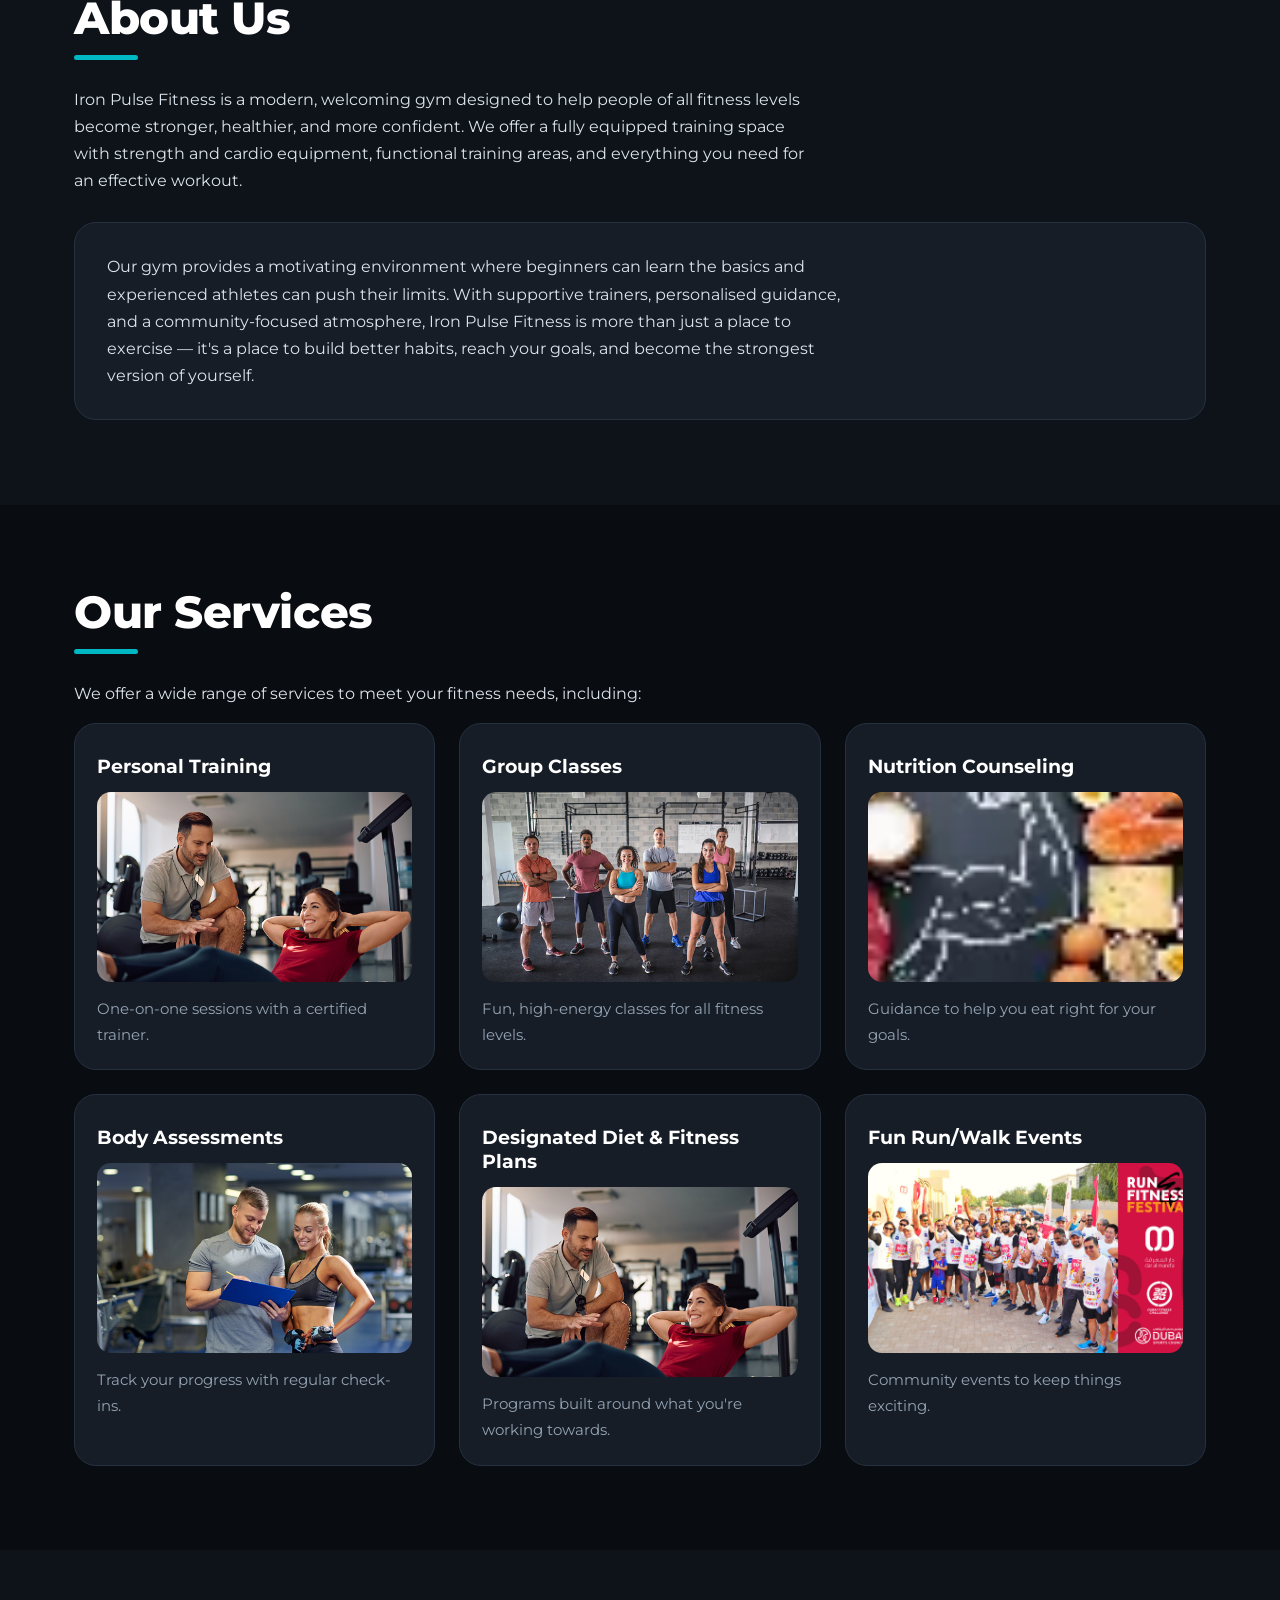
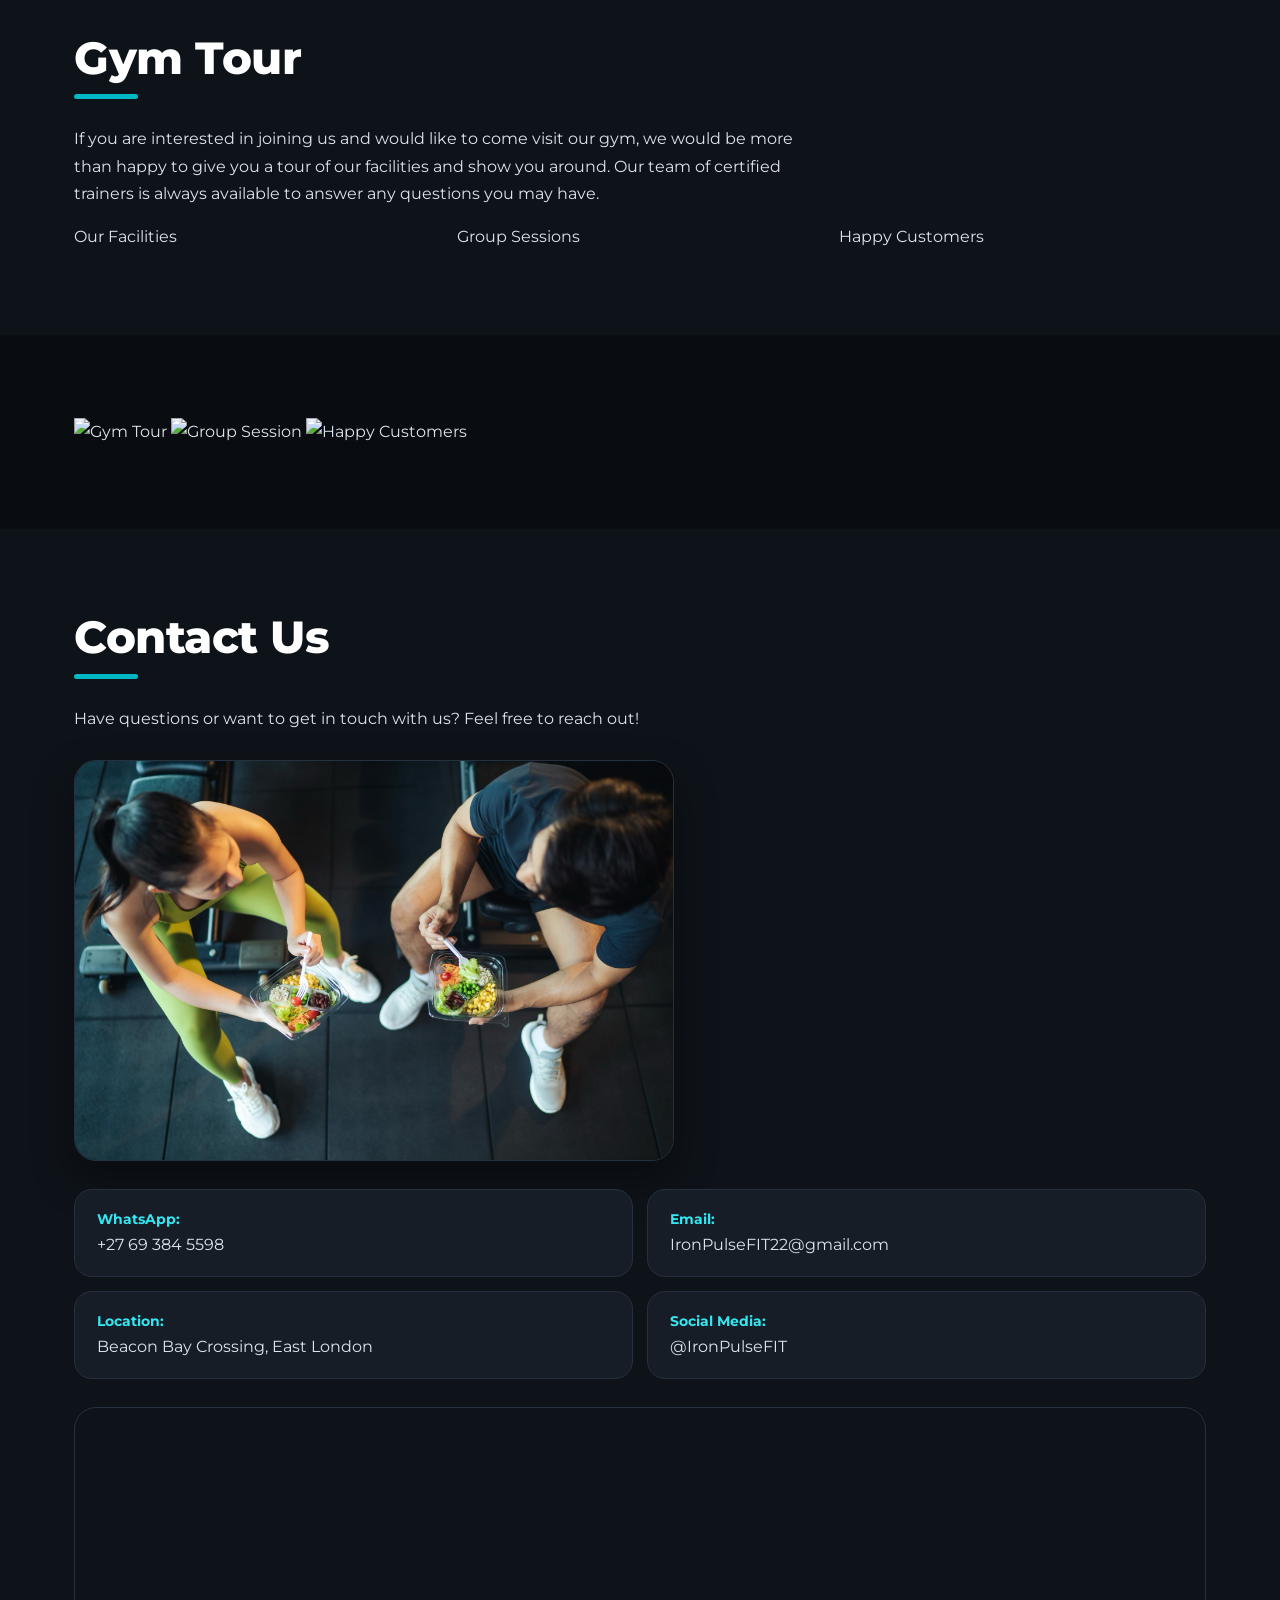
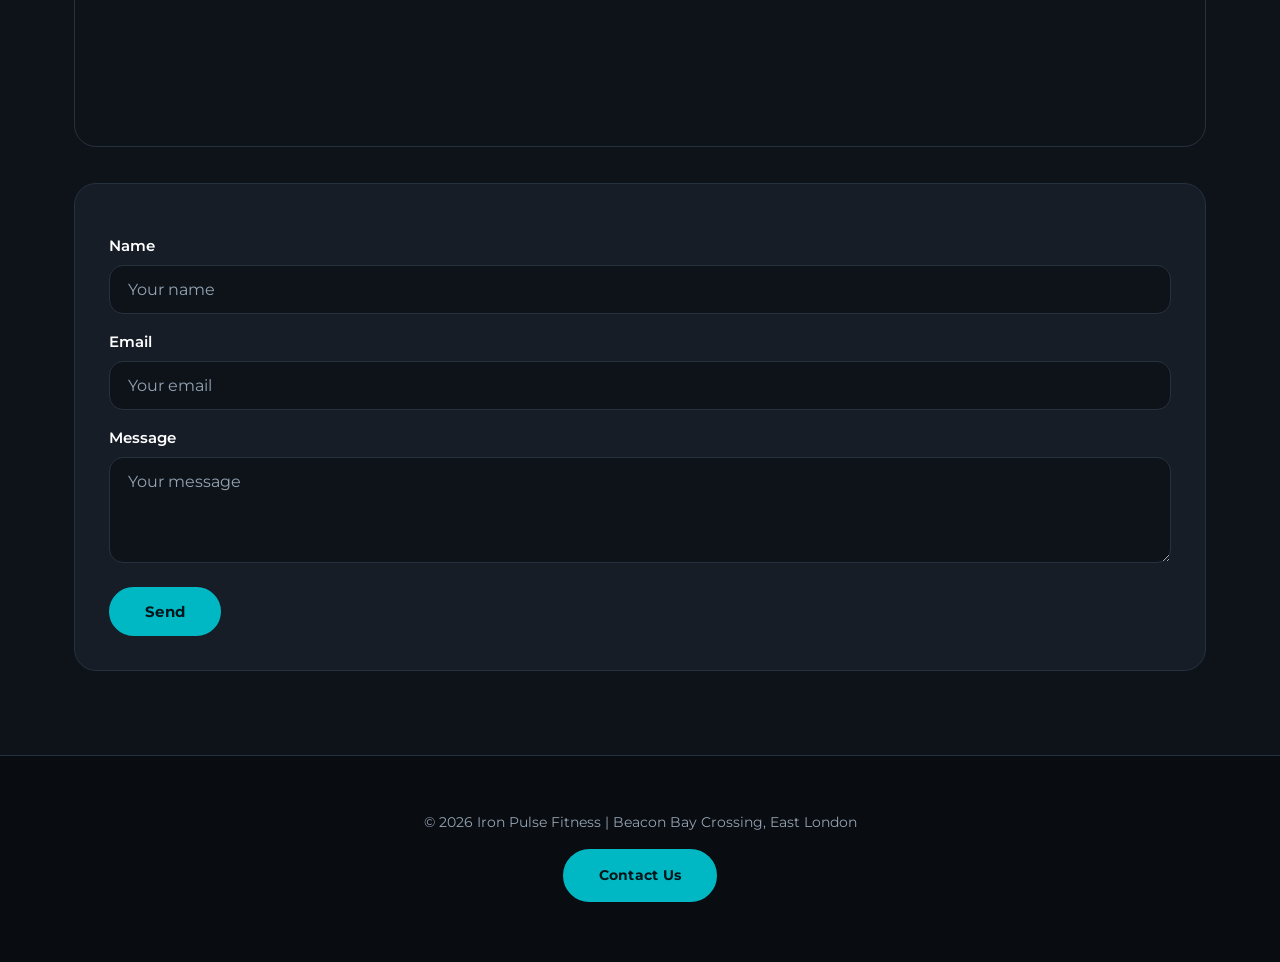
==== commit b0736c16: "part 3 edits" ====
--- a/index.html
+++ b/index.html
@@ -7,10 +7,13 @@
     <link href="./assets/css/style.css" rel="stylesheet">
 </head>
 
+<!-- Home page: shows a welcome hero, then a short  explanation "Why Iron Pulse" teaser -->
+
 <body>
 
 <header>
   <nav>
+    <!-- NAVBAR: same navigation markup is repeated at the top of every page, with the current page marked -->
     <h2>IRON PULSE FITNESS</h2>
     <ul>
       <li><a href="./index.html">Home</a></li>
@@ -23,6 +26,7 @@
 </header>
 
 <div class="hero" id="home">
+  <!-- HERO SECTION: big welcome banner with headline, intro text, a button, and a supporting image -->
   <h1>WELCOME TO IRON PULSE FITNESS</h1>
   <p>Iron Pulse is a leading fitness center dedicated to helping you achieve your health and wellness goals.
      With good equipment and a team of certified trainers, we provide a supportive environment for your fitness journey.</p>
@@ -32,6 +36,8 @@
 </div>
 
 <section>
+  
+<!-- ABOUT TEASER: short blurb + links pointing visitors to the About/Services/Gallery pages -->
   <h2 class="section-title">Why Iron Pulse?</h2>
   <p>Iron Pulse Fitness is a modern, welcoming gym designed to help people of all fitness levels become stronger, 
     healthier, and more confident. We offer a fully equipped training space with strength and cardio equipment, functional training areas, and everything you need for an effective workout.</p>
@@ -46,6 +52,7 @@
 
 
 <section id="about">
+  <!-- ABOUT SECTION: longer description of the gym -->
   <h2 class="section-title">About Us</h2>
   <p>Iron Pulse Fitness is a modern, welcoming gym designed to help people of all fitness levels become stronger, healthier, and more confident. 
     We offer a fully equipped training space with strength and cardio equipment, functional training areas, 
@@ -59,6 +66,8 @@
 </section>
 
 <section>
+  <!-- SERVICES SECTION: intro text + banner image, followed by a grid of service cards -->
+
   <h2 class="section-title">Our Services</h2>
   <p>We offer a wide range of services to meet your fitness needs, including:</p>
   
@@ -98,6 +107,7 @@
 </section>
 
 <section id="gallery">
+  <!-- GALLERY SECTION: three photo boxes with captions overlaid on top of each image -->
   <h2 class="section-title">Gym Tour</h2>
   <p>If you are interested in joining us and would like to come visit our gym, we would be more than happy to give you a tour of our facilities and show you around. Our team of certified trainers is always available to answer any questions you may have.</p>
   <div class="gallery-grid">
@@ -144,9 +154,11 @@
 </section>
 
 <footer>
+  <!-- FOOTER: repeated on every page -->
   <p>&copy; 2026 Iron Pulse Fitness | Beacon Bay Crossing, East London</p>
   <a href="contact.html" class="btn">Contact Us</a>
 </footer>
 
 </body>
-</html>+</html>
+
--- a/assets/css/style.css
+++ b/assets/css/style.css
@@ -1,174 +1,574 @@
- body {
-    margin: 0;
-    background-color: #ffffff;
-    color: #222222;
-    font-family: Verdana, Arial, sans-serif;
-  }
-  header {
-    background-color: #ffffff;
-    border-bottom: 3px solid #00b8c4;
-    padding: 15px 20px;
-  }
-  nav {
-    display: flex;
-    justify-content: space-between;
-    align-items: center;
-    max-width: 1000px;
-    margin: 0 auto;
-  }
-  nav h2 {
-    color: #00b8c4;
-    margin: 0;
-  }
-  nav ul {
-    list-style: none;
-    display: flex;
-    gap: 20px;
-    margin: 0;
-    padding: 0;
-  }
-  nav a {
-    color: #222;
-    text-decoration: none;
-    font-weight: bold;
-  }
-  nav a:hover {
-    color: #00b8c4;
-    text-decoration: underline;
-  }
-
-  .hero {
-    text-align: center;
-    padding: 60px 20px;
-    border-bottom: 3px solid #00b8c4;
-  }
-  .hero h1 {
-    color: #00b8c4;
-    font-size: 2.5em;
-    margin-bottom: 10px;
-  }
-  .hero p {
-    max-width: 600px;
-    margin: 15px auto;
-    color: #444444;
-  }
-  .btn {
-    display: inline-block;
-    background-color: #00b8c4;
-    color: #fff;
-    padding: 10px 25px;
-    margin-top: 15px;
-    text-decoration: none;
-    font-weight: bold;
-    border: 2px solid #00b8c4;
-  }
-  .btn:hover {
-    background-color: #ffffff;
-    color: #00b8c4;
-  }
-
-  section {
-    max-width: 1000px;
-    margin: 0 auto;
-    padding: 50px 20px;
-  }
-  h2.section-title {
-    color: #00b8c4;
-    border-bottom: 2px solid #00b8c4;
-    display: inline-block;
-    padding-bottom: 5px;
-    margin-bottom: 20px;
-  }
-
-  .about-box {
-    background-color: #f5f5f5;
-    border: 1px solid #dddddd;
-    padding: 20px;
-    margin-top: 20px;
-  }
-
-  .services {
-    display: grid;
-    grid-template-columns: 1fr 1fr;
-    gap: 20px;
-  }
-  .service-card {
-    background-color: #ffffff;
-    border: 1px solid #00b8c4;
-    padding: 15px;
-  }
-  .service-card h3 {
-    color: #00b8c4;
-    margin-top: 0;
-  }
-
-  .gallery-grid {
-    display: grid;
-    grid-template-columns: 1fr 1fr 1fr;
-    gap: 10px;
-  }
-  .gallery-grid div {
-    background-color: #f5f5f5;
-    border: 1px dashed #00b8c4;
-    height: 150px;
-    display: flex;
-    align-items: center;
-    justify-content: center;
-    text-align: center;
-    color: #00b8c4;
-    font-weight: bold;
-    padding: 10px;
-  }
-
-  .contact-info {
-    list-style: none;
-    padding: 0;
-  }
-  .contact-info li {
-    margin-bottom: 10px;
-  }
-  .contact-info b {
-    color: #00b8c4;
-  }
-
-  iframe {
-    width: 100%;
-    height: 300px;
-    border: 1px solid #dddddd;
-    margin-top: 15px;
-  }
-
-  form {
-    margin-top: 20px;
-  }
-  form label {
-    display: block;
-    margin-top: 10px;
-    margin-bottom: 5px;
-  }
-  form input, form textarea {
-    width: 100%;
-    padding: 8px;
-    background-color: #ffffff;
-    border: 1px solid #dddddd;
-    color: #222222;
-  }
-  form button {
-    margin-top: 15px;
-  }
-
-  footer {
-    text-align: center;
-    padding: 20px;
-    background-color: #ffffff;
-    border-top: 3px solid #00b8c4;
-    color: #666666;
-    font-size: 0.9em;
-  }
-
-  @media (max-width: 700px) {
-    nav { flex-direction: column; gap: 10px; }
-    nav ul { flex-wrap: wrap; justify-content: center; }
-    .services { grid-template-columns: 1fr; }
-    .gallery-grid { grid-template-columns: 1fr; }
-  }
+/* =====================================================================
+   IRON PULSE FITNESS: stylesheet
+   Modern big-gym look: dark theme, bold rounded type, pill buttons,
+   split hero, rounded cards, one light section for contrast.
+   Includes styles for the JavaScript features. HTML content is unchanged.
+   ===================================================================== */
+
+@import url('https://fonts.googleapis.com/css2?family=Montserrat:wght@400;500;600;700;800&display=swap');
+
+/* ---------- Design tokens: change a colour here and it changes everywhere ----------
+   Want the blue look of Planet Fitness? Change --accent to #1f6bff and
+   --accent-bright to #5b95ff. Everything else follows. */
+:root {
+  --accent: #00b8c4;
+  --accent-bright: #35e6f0;
+  --accent-ink: #04161a;        /* text colour on top of the accent */
+  --black: #090c10;
+  --dark: #0e1319;
+  --card: #161d27;
+  --line: #263140;
+  --white: #ffffff;
+  --text: #dbe4ec;
+  --muted: #94a3b3;
+  --light-bg: #f1f5f8;
+  --light-text: #0e1319;
+  --light-muted: #5a6877;
+  --font: 'Montserrat', 'Segoe UI', Arial, sans-serif;
+  --radius: 22px;
+  --shadow: 0 18px 40px rgba(0, 0, 0, 0.35);
+  color-scheme: dark;
+}
+
+/* ---------- Base ---------- */
+* { box-sizing: border-box; }
+html { scroll-behavior: smooth; }
+body {
+  margin: 0;
+  background-color: var(--black);
+  color: var(--text);
+  font-family: var(--font);
+  font-size: 16px;
+  line-height: 1.7;
+  overflow-x: hidden;
+}
+img { max-width: 100%; }
+p { max-width: 68ch; }
+a { color: var(--accent-bright); }
+
+/* ---------- Header and navigation ---------- */
+header {
+  position: sticky;
+  top: 0;
+  z-index: 50;
+  background-color: rgba(9, 12, 16, 0.92);
+  backdrop-filter: blur(10px);
+  -webkit-backdrop-filter: blur(10px);
+  border-bottom: 1px solid var(--line);
+  padding: 14px 24px;
+  transition: box-shadow 0.3s ease;
+}
+header.scrolled { box-shadow: 0 8px 24px rgba(0, 0, 0, 0.5); }
+nav {
+  display: flex;
+  justify-content: space-between;
+  align-items: center;
+  max-width: 1180px;
+  margin: 0 auto;
+}
+nav h2 {
+  margin: 0;
+  color: var(--white);
+  font-weight: 800;
+  font-size: 1.25em;
+  letter-spacing: 0.04em;
+}
+nav ul {
+  list-style: none;
+  display: flex;
+  gap: 6px;
+  margin: 0;
+  padding: 0;
+}
+nav a {
+  display: block;
+  padding: 8px 16px;
+  border-radius: 999px;
+  color: var(--white);
+  text-decoration: none;
+  font-weight: 600;
+  font-size: 0.95em;
+  transition: background-color 0.2s ease, color 0.2s ease;
+}
+nav a:hover { background: var(--card); color: var(--accent-bright); text-decoration: none; }
+nav a.active { background: var(--accent); color: var(--accent-ink); }
+
+/* ---------- Hero: text on the left, photo on the right ---------- */
+.hero {
+  display: grid;
+  grid-template-columns: 1.1fr 1fr;
+  column-gap: 56px;
+  align-items: center;
+  padding: 90px max(24px, calc((100% - 1180px) / 2)) 100px;
+  background:
+    radial-gradient(circle at 85% 10%, rgba(0, 184, 196, 0.30), transparent 42%),
+    radial-gradient(circle at 0% 100%, rgba(0, 184, 196, 0.14), transparent 40%),
+    var(--black);
+  border-bottom: 1px solid var(--line);
+  text-align: left;
+}
+.hero h1 {
+  grid-column: 1;
+  margin: 0 0 6px;
+  color: var(--white);
+  font-weight: 800;
+  font-size: clamp(2.1em, 5vw, 3.9em);
+  line-height: 1.06;
+  letter-spacing: -0.01em;
+}
+.hero p {
+  grid-column: 1;
+  max-width: 540px;
+  margin: 18px 0 0;
+  color: var(--text);
+  font-size: 1.08em;
+}
+.hero .hero-img {
+  grid-column: 2;
+  grid-row: 1 / span 2;
+  display: block;
+  width: 100%;
+  height: auto;
+  border-radius: 28px;
+  border: 1px solid var(--line);
+  box-shadow: 0 30px 70px rgba(0, 0, 0, 0.6), 0 0 0 10px rgba(0, 184, 196, 0.10);
+}
+.hero h1, .hero p, .hero .hero-img {
+  opacity: 0;
+  transform: translateY(18px);
+  animation: rise 0.7s ease forwards;
+}
+.hero p { animation-delay: 0.15s; }
+.hero .hero-img { animation-delay: 0.3s; }
+@keyframes rise { to { opacity: 1; transform: none; } }
+
+/* ---------- Pill buttons ---------- */
+.btn {
+  display: inline-block;
+  background-color: var(--accent);
+  color: var(--accent-ink);
+  padding: 13px 34px;
+  margin-top: 15px;
+  text-decoration: none;
+  font-family: var(--font);
+  font-weight: 700;
+  font-size: 0.95em;
+  letter-spacing: 0.02em;
+  border: 2px solid var(--accent);
+  border-radius: 999px;
+  cursor: pointer;
+  transition: background-color 0.2s ease, color 0.2s ease, transform 0.15s ease, border-color 0.2s ease;
+}
+.btn:hover { background-color: transparent; color: var(--accent-bright); border-color: var(--accent-bright); }
+.btn:active { transform: scale(0.97); }
+.btn:disabled { opacity: 0.6; cursor: wait; }
+.btn:focus-visible { outline: 3px solid var(--white); outline-offset: 3px; }
+
+/* ---------- Sections (full-width alternating dark shades) ---------- */
+section {
+  max-width: 1180px;
+  margin: 0 auto;
+  padding: 84px 24px;
+}
+section:nth-of-type(even) {
+  background-color: var(--dark);
+  box-shadow: 0 0 0 100vmax var(--dark);
+  clip-path: inset(0 -100vmax);
+}
+h2.section-title {
+  display: block;
+  margin: 0 0 26px;
+  padding: 0 0 16px;
+  position: relative;
+  border: 0;
+  color: var(--white);
+  font-weight: 800;
+  font-size: clamp(1.9em, 4.5vw, 2.8em);
+  line-height: 1.1;
+  letter-spacing: -0.01em;
+}
+h2.section-title::after {
+  content: "";
+  position: absolute;
+  left: 0; bottom: 0;
+  width: 64px;
+  height: 5px;
+  border-radius: 99px;
+  background: var(--accent);
+}
+
+.page-img {
+  display: block;
+  max-width: 100%;
+  height: auto;
+  margin: 28px 0;
+  border-radius: var(--radius);
+  border: 1px solid var(--line);
+  box-shadow: var(--shadow);
+}
+
+.about-box {
+  background-color: var(--card);
+  border: 1px solid var(--line);
+  border-radius: var(--radius);
+  padding: 30px 32px;
+  margin-top: 28px;
+}
+.about-box a { color: var(--accent-bright); font-weight: 600; }
+
+/* ---------- Services ---------- */
+.services {
+  display: grid;
+  grid-template-columns: repeat(3, 1fr);
+  gap: 24px;
+}
+.service-card {
+  background-color: var(--card);
+  border: 1px solid var(--line);
+  border-radius: var(--radius);
+  padding: 22px;
+  transition: transform 0.25s ease, border-color 0.25s ease, box-shadow 0.25s ease;
+}
+.service-card:hover {
+  transform: translateY(-6px);
+  border-color: var(--accent);
+  box-shadow: 0 18px 38px rgba(0, 184, 196, 0.18);
+}
+.service-card h3 {
+  margin: 8px 0 14px;
+  color: var(--white);
+  font-weight: 700;
+  font-size: 1.2em;
+  line-height: 1.25;
+}
+.service-card p { margin: 14px 0 0; color: var(--muted); font-size: 0.95em; }
+.service-card img, .post-card img {
+  display: block;
+  width: 100%;
+  height: 190px;
+  object-fit: cover;
+  border-radius: 14px;
+}
+.tag {
+  display: inline-block;
+  padding: 3px 14px;
+  border: 1px solid var(--accent);
+  border-radius: 999px;
+  color: var(--accent-bright);
+  font-weight: 600;
+  font-size: 0.78em;
+}
+.card-in { animation: rise 0.45s ease both; }
+
+/* ---------- Search / filter / sort toolbar ---------- */
+.toolbar {
+  display: flex;
+  flex-wrap: wrap;
+  gap: 12px;
+  margin: 16px 0 20px;
+}
+.toolbar input[type="search"], .toolbar select {
+  padding: 13px 20px;
+  border: 1px solid var(--line);
+  border-radius: 999px;
+  background: var(--card);
+  color: var(--white);
+  font-family: var(--font);
+  font-size: 0.95em;
+}
+.toolbar input[type="search"] { flex: 1 1 260px; }
+.toolbar input::placeholder { color: var(--muted); }
+.toolbar input:focus, .toolbar select:focus {
+  outline: none;
+  border-color: var(--accent);
+  box-shadow: 0 0 0 3px rgba(0, 184, 196, 0.28);
+}
+.result-count { margin: 0 0 16px; color: var(--muted); font-size: 0.9em; }
+.empty-state {
+  grid-column: 1 / -1;
+  padding: 36px 20px;
+  text-align: center;
+  background: var(--card);
+  border: 1px dashed var(--accent);
+  border-radius: var(--radius);
+  color: var(--muted);
+}
+
+/* ---------- News & Tips: the one light section ---------- */
+#news {
+  background-color: var(--light-bg);
+  box-shadow: 0 0 0 100vmax var(--light-bg);
+  clip-path: inset(0 -100vmax);
+  color: var(--light-text);
+}
+#news h2.section-title { color: var(--light-text); }
+#news p { color: var(--light-muted); }
+#news .result-count { color: var(--light-muted); }
+#news .toolbar input[type="search"], #news .toolbar select {
+  background: var(--white);
+  border-color: #cfd8e0;
+  color: var(--light-text);
+}
+#news .toolbar input::placeholder { color: var(--light-muted); }
+#news .empty-state { background: var(--white); color: var(--light-muted); }
+
+.posts { display: grid; grid-template-columns: repeat(3, 1fr); gap: 24px; }
+.post-card {
+  background: var(--white);
+  border-radius: var(--radius);
+  padding: 14px 14px 22px;
+  box-shadow: 0 10px 28px rgba(14, 19, 25, 0.10);
+  transition: transform 0.25s ease, box-shadow 0.25s ease;
+}
+.post-card:hover { transform: translateY(-5px); box-shadow: 0 18px 36px rgba(14, 19, 25, 0.16); }
+.post-card img { height: 170px; border-radius: 14px; }
+.post-card time {
+  display: block;
+  margin: 16px 8px 0;
+  color: #00838c;
+  font-weight: 600;
+  font-size: 0.8em;
+}
+.post-card h3 {
+  margin: 4px 8px 8px;
+  color: var(--light-text);
+  font-weight: 700;
+  font-size: 1.08em;
+  line-height: 1.3;
+}
+.post-card p { margin: 0 8px; color: var(--light-muted); font-size: 0.92em; }
+.load-more-wrap { text-align: center; margin-top: 30px; }
+#news .btn:hover { color: #00838c; border-color: #00838c; }
+
+.skeleton {
+  height: 300px;
+  border-radius: var(--radius);
+  background: linear-gradient(90deg, #e3eaf0 25%, #d3dde6 50%, #e3eaf0 75%);
+  background-size: 200% 100%;
+  animation: shimmer 1.2s infinite linear;
+}
+@keyframes shimmer { to { background-position: -200% 0; } }
+
+/* ---------- Gym tour gallery ---------- */
+.gallery-grid {
+  display: grid;
+  grid-template-columns: repeat(3, 1fr);
+  gap: 16px;
+}
+.gallery-grid figure {
+  position: relative;
+  margin: 0;
+  overflow: hidden;
+  aspect-ratio: 3 / 2;
+  background: var(--card);
+  border-radius: var(--radius);
+  border: 1px solid var(--line);
+  cursor: zoom-in;
+}
+.gallery-grid figure:focus-visible { outline: 3px solid var(--accent); outline-offset: 3px; }
+.gallery-grid img {
+  display: block;
+  width: 100%;
+  height: 100%;
+  object-fit: cover;
+  transition: transform 0.5s ease;
+}
+.gallery-grid figure:hover img { transform: scale(1.08); }
+.gallery-grid figcaption {
+  position: absolute;
+  left: 0; right: 0; bottom: 0;
+  padding: 36px 18px 16px;
+  background: linear-gradient(transparent, rgba(9, 12, 16, 0.92));
+  color: var(--white);
+  font-weight: 700;
+  font-size: 1em;
+}
+
+/* ---------- Lightbox ---------- */
+.lightbox {
+  position: fixed;
+  inset: 0;
+  z-index: 100;
+  display: flex;
+  align-items: center;
+  justify-content: center;
+  background: rgba(4, 6, 9, 0.94);
+  opacity: 0;
+  visibility: hidden;
+  transition: opacity 0.25s ease, visibility 0.25s;
+}
+.lightbox.open { opacity: 1; visibility: visible; }
+.lightbox-figure { margin: 0; max-width: 90vw; text-align: center; }
+.lightbox-figure img {
+  max-width: 90vw;
+  max-height: 78vh;
+  border-radius: 18px;
+  box-shadow: 0 30px 80px rgba(0, 0, 0, 0.7);
+  transform: scale(0.94);
+  transition: transform 0.25s ease;
+}
+.lightbox.open img { transform: scale(1); }
+.lightbox-figure figcaption { margin-top: 18px; color: var(--white); font-weight: 600; }
+.lightbox button {
+  position: absolute;
+  width: 52px;
+  height: 52px;
+  border-radius: 50%;
+  background: var(--accent);
+  color: var(--accent-ink);
+  border: 0;
+  font-size: 1.7em;
+  line-height: 1;
+  cursor: pointer;
+  transition: background-color 0.2s, transform 0.15s;
+}
+.lightbox button:hover { background: var(--white); }
+.lightbox button:active { transform: scale(0.94); }
+.lightbox button:focus-visible { outline: 3px solid var(--white); outline-offset: 2px; }
+.lb-close { top: 20px; right: 20px; }
+.lb-prev { left: 20px; top: 50%; margin-top: -26px; }
+.lb-next { right: 20px; top: 50%; margin-top: -26px; }
+
+/* ---------- Contact ---------- */
+.contact-info {
+  list-style: none;
+  padding: 0;
+  display: grid;
+  grid-template-columns: 1fr 1fr;
+  gap: 14px;
+  margin: 28px 0;
+}
+.contact-info li {
+  margin: 0;
+  padding: 18px 22px;
+  background: var(--card);
+  border: 1px solid var(--line);
+  border-radius: 18px;
+  word-break: break-word;
+}
+.contact-info b {
+  display: block;
+  color: var(--accent-bright);
+  font-weight: 700;
+  font-size: 0.85em;
+}
+
+iframe {
+  display: block;
+  width: 100%;
+  height: 340px;
+  margin-top: 22px;
+  border: 1px solid var(--line);
+  border-radius: var(--radius);
+}
+
+form {
+  margin-top: 36px;
+  padding: 34px;
+  background: var(--card);
+  border: 1px solid var(--line);
+  border-radius: var(--radius);
+}
+form label {
+  display: block;
+  margin-top: 16px;
+  margin-bottom: 6px;
+  font-weight: 600;
+  font-size: 0.92em;
+  color: var(--white);
+}
+form input, form textarea {
+  width: 100%;
+  padding: 14px 18px;
+  background-color: var(--dark);
+  border: 1px solid var(--line);
+  border-radius: 14px;
+  color: var(--white);
+  font-family: var(--font);
+  font-size: 1em;
+  transition: border-color 0.2s, box-shadow 0.2s;
+}
+form input::placeholder, form textarea::placeholder { color: var(--muted); }
+form input:focus, form textarea:focus {
+  outline: none;
+  border-color: var(--accent);
+  box-shadow: 0 0 0 3px rgba(0, 184, 196, 0.28);
+}
+form button { margin-top: 22px; }
+form .error { min-height: 1.2em; margin-top: 4px; color: #ff8a8a; font-size: 0.85em; }
+form input.invalid, form textarea.invalid { border-color: #ff6b6b; }
+.form-success {
+  margin-top: 20px;
+  padding: 16px 20px;
+  background: rgba(0, 184, 196, 0.12);
+  border: 1px solid var(--accent);
+  border-radius: 14px;
+  color: var(--white);
+}
+
+/* ---------- Footer ---------- */
+footer {
+  text-align: center;
+  padding: 54px 24px 60px;
+  background-color: var(--black);
+  border-top: 1px solid var(--line);
+  color: var(--muted);
+  font-size: 0.9em;
+}
+footer p { margin: 0 auto; }
+
+/* ---------- Back to top ---------- */
+.to-top {
+  position: fixed;
+  right: 20px;
+  bottom: 20px;
+  z-index: 40;
+  width: 50px;
+  height: 50px;
+  border-radius: 50%;
+  background: var(--accent);
+  color: var(--accent-ink);
+  border: 0;
+  font-size: 1.3em;
+  font-weight: 800;
+  cursor: pointer;
+  box-shadow: var(--shadow);
+  opacity: 0;
+  visibility: hidden;
+  transition: opacity 0.3s, visibility 0.3s, background-color 0.2s;
+}
+.to-top.show { opacity: 1; visibility: visible; }
+.to-top:hover { background: var(--white); }
+
+/* ---------- Scroll reveal (added by JavaScript) ---------- */
+.reveal {
+  opacity: 0;
+  transform: translateY(24px);
+  transition: opacity 0.6s ease, transform 0.6s ease;
+}
+.reveal.visible { opacity: 1; transform: none; }
+
+/* ---------- Tablet ---------- */
+@media (max-width: 960px) {
+  .hero { grid-template-columns: 1fr; row-gap: 10px; padding-top: 64px; padding-bottom: 70px; }
+  .hero .hero-img { grid-column: 1; grid-row: auto; margin-top: 30px; }
+  .services, .posts { grid-template-columns: 1fr 1fr; }
+}
+
+/* ---------- Phone ---------- */
+@media (max-width: 700px) {
+  nav { flex-direction: column; gap: 10px; }
+  nav ul { flex-wrap: wrap; justify-content: center; }
+  nav a { padding: 7px 13px; }
+  section { padding: 58px 20px; }
+  .services, .posts, .gallery-grid, .contact-info { grid-template-columns: 1fr; }
+  form { padding: 22px; }
+  .lb-prev { left: 8px; }
+  .lb-next { right: 8px; }
+}
+
+@media (prefers-reduced-motion: reduce) {
+  html { scroll-behavior: auto; }
+  *, *::before, *::after { animation-duration: 0.01ms !important; transition-duration: 0.01ms !important; }
+  .reveal, .hero h1, .hero p, .hero .hero-img { opacity: 1; transform: none; }
+}
